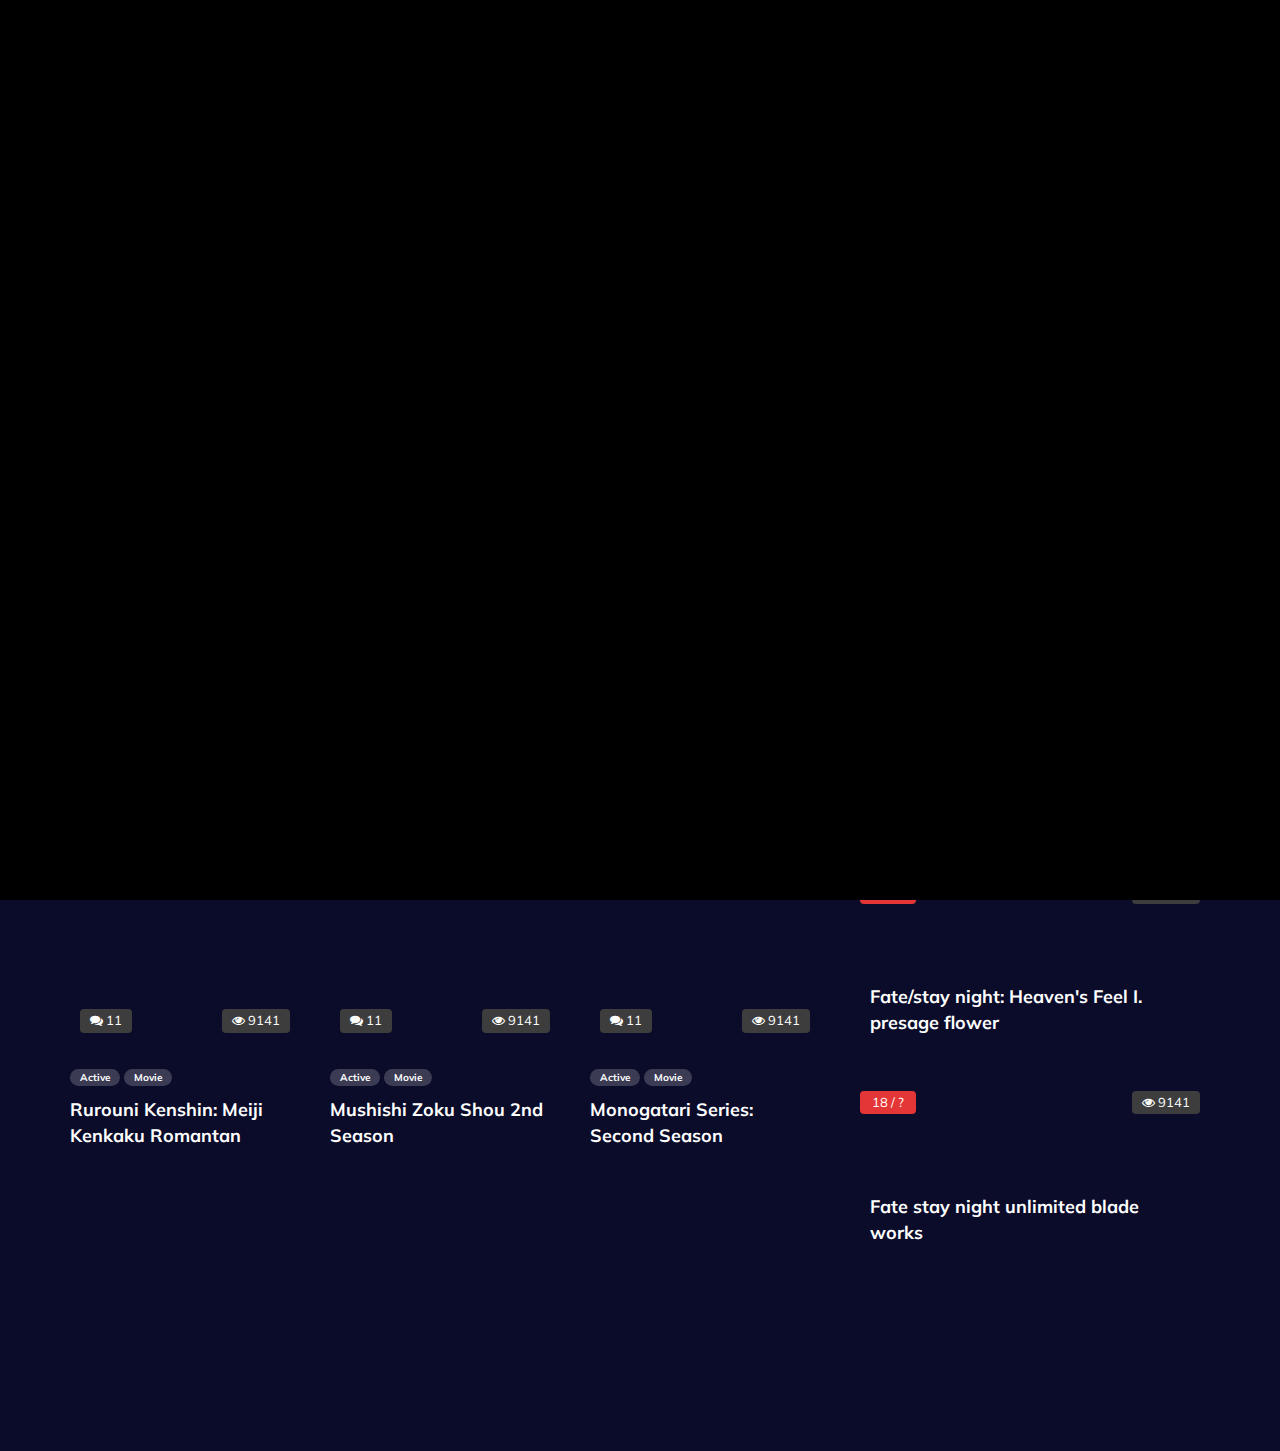
==== categories.html @ c28d8119 "add categories" ====
<!DOCTYPE html>
<html lang="zxx">

<head>
    <meta charset="UTF-8">
    <meta name="description" content="Anime Template">
    <meta name="keywords" content="Anime, unica, creative, html">
    <meta name="viewport" content="width=device-width, initial-scale=1.0">
    <meta http-equiv="X-UA-Compatible" content="ie=edge">
    <title>Anime4U</title>

    
    <link href="https://fonts.googleapis.com/css2?family=Oswald:wght@300;400;500;600;700&display=swap" rel="stylesheet">
    <link href="https://fonts.googleapis.com/css2?family=Mulish:wght@300;400;500;600;700;800;900&display=swap"
    rel="stylesheet">

   
    <link rel="stylesheet" href="css/bootstrap.min.css" type="text/css">
    <link rel="stylesheet" href="css/font-awesome.min.css" type="text/css">
    <link rel="stylesheet" href="css/elegant-icons.css" type="text/css">
    <link rel="stylesheet" href="css/plyr.css" type="text/css">
    <link rel="stylesheet" href="css/nice-select.css" type="text/css">
    <link rel="stylesheet" href="css/owl.carousel.min.css" type="text/css">
    <link rel="stylesheet" href="css/slicknav.min.css" type="text/css">
    <link rel="stylesheet" href="css/style.css" type="text/css">
</head>

<body>
    <div id="preloder">
        <div class="loader"></div>
    </div>
    <header class="header">
        <div class="container">
            <div class="row">
                <div class="col-lg-2">
                    <div class="header__logo">
                        <a href="./index.html">
                            <img src="img/4U (1).png" alt="">
                        </a>
                    </div>
                </div>
                <div class="col-lg-8">
                    <div class="header__nav">
                        <nav class="header__menu mobile-menu">
                            <ul>
                                <li class="active"><a href="./index.html">Homepage</a></li>
                                <li><a href="./categories.html">Categories <span class="arrow_carrot-down"></span></a>
                                    <ul class="dropdown">
                                        <li><a href="./categories.html">Categories</a></li>
                                        <li><a href="./anime-details.html">Anime Details</a></li>
                                        <li><a href="./anime-watching.html">Anime Watching</a></li>
                                    </ul>
                                </li>
                                <li><a href="./blog-details.html">Our Blog</a></li>
                                <li><a href="Contact.html">Contacts</a></li>
                            </ul>
                        </nav>
                    </div>
                </div>
                <div class="col-lg-2">
                    <div class="header__right">
                        <a href="#" class="search-switch"><span class="icon_search"></span></a>
                        <a href="./login.html"><span class="icon_profile"></span></a>
                    </div>
                </div>
            </div>
            <div id="mobile-menu-wrap"></div>
        </div>
    </header>

    <div class="breadcrumb-option">
        <div class="container">
            <div class="row">
                <div class="col-lg-12">
                    <div class="breadcrumb__links">
                        <a href="./index.html"><i class="fa fa-home"></i> Home</a>
                        <a href="./categories.html">Categories</a>
                    </div>
                </div>
            </div>
        </div>
    </div>
    <section class="product-page spad">
        <div class="container">
            <div class="row">
                <div class="col-lg-8">
                    <div class="product__page__content">
                        <div class="product__page__title">
                            <div class="row">
                                <div class="col-lg-8 col-md-8 col-sm-6">
                                    <div class="section-title">
                                     
                                    </div>
                                </div>
                                <div class="col-lg-4 col-md-4 col-sm-6">
                                    <div class="product__page__filter">
                                        <p>Order by:</p>
                                        <select>
                                            <option value="">A-Z</option>
                                            <option value="">1-10</option>
                                            
                                        </select>
                                    </div>
                                </div>
                            </div>
                        </div>
                        <div class="row">
                            <div class="col-lg-4 col-md-6 col-sm-6">
                                <div class="product__item">
                                    <div class="product__item__pic set-bg" data-setbg="img/popular/popular-1.jpg">
                                        <div class="ep">18 / 18</div>
                                        <div class="comment"><i class="fa fa-comments"></i> 11</div>
                                        <div class="view"><i class="fa fa-eye"></i> 9141</div>
                                    </div>
                                    <div class="product__item__text">
                                        <ul>
                                            <li>Active</li>
                                            <li>Movie</li>
                                        </ul>
                                        <h5><a href="#">Sen to Chihiro no Kamikakushi</a></h5>
                                    </div>
                                </div>
                            </div>
                            <div class="col-lg-4 col-md-6 col-sm-6">
                                <div class="product__item">
                                    <div class="product__item__pic set-bg" data-setbg="img/popular/popular-2.jpg">
                                        <div class="ep">18 / 18</div>
                                        <div class="comment"><i class="fa fa-comments"></i> 11</div>
                                        <div class="view"><i class="fa fa-eye"></i> 9141</div>
                                    </div>
                                    <div class="product__item__text">
                                        <ul>
                                            <li>Active</li>
                                            <li>Movie</li>
                                        </ul>
                                        <h5><a href="#">Kizumonogatari III: Reiket su-hen</a></h5>
                                    </div>
                                </div>
                            </div>
                            <div class="col-lg-4 col-md-6 col-sm-6">
                                <div class="product__item">
                                    <div class="product__item__pic set-bg" data-setbg="img/popular/popular-3.jpg">
                                        <div class="ep">18 / 18</div>
                                        <div class="comment"><i class="fa fa-comments"></i> 11</div>
                                        <div class="view"><i class="fa fa-eye"></i> 9141</div>
                                    </div>
                                    <div class="product__item__text">
                                        <ul>
                                            <li>Active</li>
                                            <li>Movie</li>
                                        </ul>
                                        <h5><a href="#">Shirogane Tamashii hen Kouhan sen</a></h5>
                                    </div>
                                </div>
                            </div>
                            <div class="col-lg-4 col-md-6 col-sm-6">
                                <div class="product__item">
                                    <div class="product__item__pic set-bg" data-setbg="img/popular/popular-4.jpg">
                                        <div class="ep">18 / 18</div>
                                        <div class="comment"><i class="fa fa-comments"></i> 11</div>
                                        <div class="view"><i class="fa fa-eye"></i> 9141</div>
                                    </div>
                                    <div class="product__item__text">
                                        <ul>
                                            <li>Active</li>
                                            <li>Movie</li>
                                        </ul>
                                        <h5><a href="#">Rurouni Kenshin: Meiji Kenkaku Romantan</a></h5>
                                    </div>
                                </div>
                            </div>
                            <div class="col-lg-4 col-md-6 col-sm-6">
                                <div class="product__item">
                                    <div class="product__item__pic set-bg" data-setbg="img/popular/popular-5.jpg">
                                        <div class="ep">18 / 18</div>
                                        <div class="comment"><i class="fa fa-comments"></i> 11</div>
                                        <div class="view"><i class="fa fa-eye"></i> 9141</div>
                                    </div>
                                    <div class="product__item__text">
                                        <ul>
                                            <li>Active</li>
                                            <li>Movie</li>
                                        </ul>
                                        <h5><a href="#">Mushishi Zoku Shou 2nd Season</a></h5>
                                    </div>
                                </div>
                            </div>
                            <div class="col-lg-4 col-md-6 col-sm-6">
                                <div class="product__item">
                                    <div class="product__item__pic set-bg" data-setbg="img/popular/popular-6.jpg">
                                        <div class="ep">18 / 18</div>
                                        <div class="comment"><i class="fa fa-comments"></i> 11</div>
                                        <div class="view"><i class="fa fa-eye"></i> 9141</div>
                                    </div>
                                    <div class="product__item__text">
                                        <ul>
                                            <li>Active</li>
                                            <li>Movie</li>
                                        </ul>
                                        <h5><a href="#">Monogatari Series: Second Season</a></h5>
                                    </div>
                                </div>
                            </div>
                        </div>
                    </div>

                </div>
                <div class="col-lg-4 col-md-6 col-sm-8">
                    <div class="product__sidebar">
                        <div class="product__sidebar__view">
                            <div class="section-title">
                                <h5>Top Views</h5>
                            </div>
                            <ul class="filter__controls">
                                <li class="active" data-filter="*">Day</li>
                                <li data-filter=".week">Week</li>
                                <li data-filter=".month">Month</li>
                                <li data-filter=".years">Years</li>
                            </ul>
                            <div class="filter__gallery">
                                <div class="product__sidebar__view__item set-bg mix day years"
                                data-setbg="img/sidebar/tv-1.jpg">
                                <div class="ep">18 / ?</div>
                                <div class="view"><i class="fa fa-eye"></i> 9141</div>
                                <h5><a href="#">Boruto: Naruto next generations</a></h5>
                            </div>
                            <div class="product__sidebar__view__item set-bg mix month week"
                            data-setbg="img/sidebar/tv-2.jpg">
                            <div class="ep">18 / ?</div>
                            <div class="view"><i class="fa fa-eye"></i> 9141</div>
                            <h5><a href="#">The Seven Deadly Sins: Wrath of the Gods</a></h5>
                        </div>
                        <div class="product__sidebar__view__item set-bg mix week years"
                        data-setbg="img/sidebar/tv-3.jpg">
                        <div class="ep">18 / ?</div>
                        <div class="view"><i class="fa fa-eye"></i> 9141</div>
                        <h5><a href="#">Sword art online alicization war of underworld</a></h5>
                    </div>
                    <div class="product__sidebar__view__item set-bg mix years month"
                    data-setbg="img/sidebar/tv-4.jpg">
                    <div class="ep">18 / ?</div>
                    <div class="view"><i class="fa fa-eye"></i> 9141</div>
                    <h5><a href="#">Fate/stay night: Heaven's Feel I. presage flower</a></h5>
                </div>
                <div class="product__sidebar__view__item set-bg mix day"
                data-setbg="img/sidebar/tv-5.jpg">
                <div class="ep">18 / ?</div>
                <div class="view"><i class="fa fa-eye"></i> 9141</div>
                <h5><a href="#">Fate stay night unlimited blade works</a></h5>
            </div>
        </div>
    </div>

</div>
</div>
</div>
</div>
</section>



  <div class="search-model">
    <div class="h-100 d-flex align-items-center justify-content-center">
        <div class="search-close-switch"><i class="icon_close"></i></div>
        <form class="search-model-form">
            <input type="text" id="search-input" placeholder="Search here.....">
        </form>
    </div>
</div>

<script src="js/jquery-3.3.1.min.js"></script>
<script src="js/bootstrap.min.js"></script>
<script src="js/player.js"></script>
<script src="js/jquery.nice-select.min.js"></script>
<script src="js/mixitup.min.js"></script>
<script src="js/jquery.slicknav.js"></script>
<script src="js/owl.carousel.min.js"></script>
<script src="js/main.js"></script>

</body>

</html>
---- css/elegant-icons.css ----
@font-face {
	font-family: 'ElegantIcons';
	src:url('../fonts/ElegantIcons.eot');
	src:url('../fonts/ElegantIcons.eot?#iefix') format('embedded-opentype'),
		url('../fonts/ElegantIcons.woff') format('woff'),
		url('../fonts/ElegantIcons.ttf') format('truetype'),
		url('../fonts/ElegantIcons.svg#ElegantIcons') format('svg');
	font-weight: normal;
	font-style: normal;
}

/* Use the following CSS code if you want to use data attributes for inserting your icons */
[data-icon]:before {
	font-family: 'ElegantIcons';
	content: attr(data-icon);
	speak: none;
	font-weight: normal;
	font-variant: normal;
	text-transform: none;
	line-height: 1;
	-webkit-font-smoothing: antialiased;
	-moz-osx-font-smoothing: grayscale;
}

/* Use the following CSS code if you want to have a class per icon */
/*
Instead of a list of all class selectors,
you can use the generic selector below, but it's slower:
[class*="your-class-prefix"] {
*/
.arrow_up, .arrow_down, .arrow_left, .arrow_right, .arrow_left-up, .arrow_right-up, .arrow_right-down, .arrow_left-down, .arrow-up-down, .arrow_up-down_alt, .arrow_left-right_alt, .arrow_left-right, .arrow_expand_alt2, .arrow_expand_alt, .arrow_condense, .arrow_expand, .arrow_move, .arrow_carrot-up, .arrow_carrot-down, .arrow_carrot-left, .arrow_carrot-right, .arrow_carrot-2up, .arrow_carrot-2down, .arrow_carrot-2left, .arrow_carrot-2right, .arrow_carrot-up_alt2, .arrow_carrot-down_alt2, .arrow_carrot-left_alt2, .arrow_carrot-right_alt2, .arrow_carrot-2up_alt2, .arrow_carrot-2down_alt2, .arrow_carrot-2left_alt2, .arrow_carrot-2right_alt2, .arrow_triangle-up, .arrow_triangle-down, .arrow_triangle-left, .arrow_triangle-right, .arrow_triangle-up_alt2, .arrow_triangle-down_alt2, .arrow_triangle-left_alt2, .arrow_triangle-right_alt2, .arrow_back, .icon_minus-06, .icon_plus, .icon_close, .icon_check, .icon_minus_alt2, .icon_plus_alt2, .icon_close_alt2, .icon_check_alt2, .icon_zoom-out_alt, .icon_zoom-in_alt, .icon_search, .icon_box-empty, .icon_box-selected, .icon_minus-box, .icon_plus-box, .icon_box-checked, .icon_circle-empty, .icon_circle-slelected, .icon_stop_alt2, .icon_stop, .icon_pause_alt2, .icon_pause, .icon_menu, .icon_menu-square_alt2, .icon_menu-circle_alt2, .icon_ul, .icon_ol, .icon_adjust-horiz, .icon_adjust-vert, .icon_document_alt, .icon_documents_alt, .icon_pencil, .icon_pencil-edit_alt, .icon_pencil-edit, .icon_folder-alt, .icon_folder-open_alt, .icon_folder-add_alt, .icon_info_alt, .icon_error-oct_alt, .icon_error-circle_alt, .icon_error-triangle_alt, .icon_question_alt2, .icon_question, .icon_comment_alt, .icon_chat_alt, .icon_vol-mute_alt, .icon_volume-low_alt, .icon_volume-high_alt, .icon_quotations, .icon_quotations_alt2, .icon_clock_alt, .icon_lock_alt, .icon_lock-open_alt, .icon_key_alt, .icon_cloud_alt, .icon_cloud-upload_alt, .icon_cloud-download_alt, .icon_image, .icon_images, .icon_lightbulb_alt, .icon_gift_alt, .icon_house_alt, .icon_genius, .icon_mobile, .icon_tablet, .icon_laptop, .icon_desktop, .icon_camera_alt, .icon_mail_alt, .icon_cone_alt, .icon_ribbon_alt, .icon_bag_alt, .icon_creditcard, .icon_cart_alt, .icon_paperclip, .icon_tag_alt, .icon_tags_alt, .icon_trash_alt, .icon_cursor_alt, .icon_mic_alt, .icon_compass_alt, .icon_pin_alt, .icon_pushpin_alt, .icon_map_alt, .icon_drawer_alt, .icon_toolbox_alt, .icon_book_alt, .icon_calendar, .icon_film, .icon_table, .icon_contacts_alt, .icon_headphones, .icon_lifesaver, .icon_piechart, .icon_refresh, .icon_link_alt, .icon_link, .icon_loading, .icon_blocked, .icon_archive_alt, .icon_heart_alt, .icon_star_alt, .icon_star-half_alt, .icon_star, .icon_star-half, .icon_tools, .icon_tool, .icon_cog, .icon_cogs, .arrow_up_alt, .arrow_down_alt, .arrow_left_alt, .arrow_right_alt, .arrow_left-up_alt, .arrow_right-up_alt, .arrow_right-down_alt, .arrow_left-down_alt, .arrow_condense_alt, .arrow_expand_alt3, .arrow_carrot_up_alt, .arrow_carrot-down_alt, .arrow_carrot-left_alt, .arrow_carrot-right_alt, .arrow_carrot-2up_alt, .arrow_carrot-2dwnn_alt, .arrow_carrot-2left_alt, .arrow_carrot-2right_alt, .arrow_triangle-up_alt, .arrow_triangle-down_alt, .arrow_triangle-left_alt, .arrow_triangle-right_alt, .icon_minus_alt, .icon_plus_alt, .icon_close_alt, .icon_check_alt, .icon_zoom-out, .icon_zoom-in, .icon_stop_alt, .icon_menu-square_alt, .icon_menu-circle_alt, .icon_document, .icon_documents, .icon_pencil_alt, .icon_folder, .icon_folder-open, .icon_folder-add, .icon_folder_upload, .icon_folder_download, .icon_info, .icon_error-circle, .icon_error-oct, .icon_error-triangle, .icon_question_alt, .icon_comment, .icon_chat, .icon_vol-mute, .icon_volume-low, .icon_volume-high, .icon_quotations_alt, .icon_clock, .icon_lock, .icon_lock-open, .icon_key, .icon_cloud, .icon_cloud-upload, .icon_cloud-download, .icon_lightbulb, .icon_gift, .icon_house, .icon_camera, .icon_mail, .icon_cone, .icon_ribbon, .icon_bag, .icon_cart, .icon_tag, .icon_tags, .icon_trash, .icon_cursor, .icon_mic, .icon_compass, .icon_pin, .icon_pushpin, .icon_map, .icon_drawer, .icon_toolbox, .icon_book, .icon_contacts, .icon_archive, .icon_heart, .icon_profile, .icon_group, .icon_grid-2x2, .icon_grid-3x3, .icon_music, .icon_pause_alt, .icon_phone, .icon_upload, .icon_download, .social_facebook, .social_twitter, .social_pinterest, .social_googleplus, .social_tumblr, .social_tumbleupon, .social_wordpress, .social_instagram, .social_dribbble, .social_vimeo, .social_linkedin, .social_rss, .social_deviantart, .social_share, .social_myspace, .social_skype, .social_youtube, .social_picassa, .social_googledrive, .social_flickr, .social_blogger, .social_spotify, .social_delicious, .social_facebook_circle, .social_twitter_circle, .social_pinterest_circle, .social_googleplus_circle, .social_tumblr_circle, .social_stumbleupon_circle, .social_wordpress_circle, .social_instagram_circle, .social_dribbble_circle, .social_vimeo_circle, .social_linkedin_circle, .social_rss_circle, .social_deviantart_circle, .social_share_circle, .social_myspace_circle, .social_skype_circle, .social_youtube_circle, .social_picassa_circle, .social_googledrive_alt2, .social_flickr_circle, .social_blogger_circle, .social_spotify_circle, .social_delicious_circle, .social_facebook_square, .social_twitter_square, .social_pinterest_square, .social_googleplus_square, .social_tumblr_square, .social_stumbleupon_square, .social_wordpress_square, .social_instagram_square, .social_dribbble_square, .social_vimeo_square, .social_linkedin_square, .social_rss_square, .social_deviantart_square, .social_share_square, .social_myspace_square, .social_skype_square, .social_youtube_square, .social_picassa_square, .social_googledrive_square, .social_flickr_square, .social_blogger_square, .social_spotify_square, .social_delicious_square, .icon_printer, .icon_calulator, .icon_building, .icon_floppy, .icon_drive, .icon_search-2, .icon_id, .icon_id-2, .icon_puzzle, .icon_like, .icon_dislike, .icon_mug, .icon_currency, .icon_wallet, .icon_pens, .icon_easel, .icon_flowchart, .icon_datareport, .icon_briefcase, .icon_shield, .icon_percent, .icon_globe, .icon_globe-2, .icon_target, .icon_hourglass, .icon_balance, .icon_rook, .icon_printer-alt, .icon_calculator_alt, .icon_building_alt, .icon_floppy_alt, .icon_drive_alt, .icon_search_alt, .icon_id_alt, .icon_id-2_alt, .icon_puzzle_alt, .icon_like_alt, .icon_dislike_alt, .icon_mug_alt, .icon_currency_alt, .icon_wallet_alt, .icon_pens_alt, .icon_easel_alt, .icon_flowchart_alt, .icon_datareport_alt, .icon_briefcase_alt, .icon_shield_alt, .icon_percent_alt, .icon_globe_alt, .icon_clipboard {
	font-family: 'ElegantIcons';
	speak: none;
	font-style: normal;
	font-weight: normal;
	font-variant: normal;
	text-transform: none;
	line-height: 1;
	-webkit-font-smoothing: antialiased;
}
.arrow_up:before {
	content: "\21";
}
.arrow_down:before {
	content: "\22";
}
.arrow_left:before {
	content: "\23";
}
.arrow_right:before {
	content: "\24";
}
.arrow_left-up:before {
	content: "\25";
}
.arrow_right-up:before {
	content: "\26";
}
.arrow_right-down:before {
	content: "\27";
}
.arrow_left-down:before {
	content: "\28";
}
.arrow-up-down:before {
	content: "\29";
}
.arrow_up-down_alt:before {
	content: "\2a";
}
.arrow_left-right_alt:before {
	content: "\2b";
}
.arrow_left-right:before {
	content: "\2c";
}
.arrow_expand_alt2:before {
	content: "\2d";
}
.arrow_expand_alt:before {
	content: "\2e";
}
.arrow_condense:before {
	content: "\2f";
}
.arrow_expand:before {
	content: "\30";
}
.arrow_move:before {
	content: "\31";
}
.arrow_carrot-up:before {
	content: "\32";
}
.arrow_carrot-down:before {
	content: "\33";
}
.arrow_carrot-left:before {
	content: "\34";
}
.arrow_carrot-right:before {
	content: "\35";
}
.arrow_carrot-2up:before {
	content: "\36";
}
.arrow_carrot-2down:before {
	content: "\37";
}
.arrow_carrot-2left:before {
	content: "\38";
}
.arrow_carrot-2right:before {
	content: "\39";
}
.arrow_carrot-up_alt2:before {
	content: "\3a";
}
.arrow_carrot-down_alt2:before {
	content: "\3b";
}
.arrow_carrot-left_alt2:before {
	content: "\3c";
}
.arrow_carrot-right_alt2:before {
	content: "\3d";
}
.arrow_carrot-2up_alt2:before {
	content: "\3e";
}
.arrow_carrot-2down_alt2:before {
	content: "\3f";
}
.arrow_carrot-2left_alt2:before {
	content: "\40";
}
.arrow_carrot-2right_alt2:before {
	content: "\41";
}
.arrow_triangle-up:before {
	content: "\42";
}
.arrow_triangle-down:before {
	content: "\43";
}
.arrow_triangle-left:before {
	content: "\44";
}
.arrow_triangle-right:before {
	content: "\45";
}
.arrow_triangle-up_alt2:before {
	content: "\46";
}
.arrow_triangle-down_alt2:before {
	content: "\47";
}
.arrow_triangle-left_alt2:before {
	content: "\48";
}
.arrow_triangle-right_alt2:before {
	content: "\49";
}
.arrow_back:before {
	content: "\4a";
}
.icon_minus-06:before {
	content: "\4b";
}
.icon_plus:before {
	content: "\4c";
}
.icon_close:before {
	content: "\4d";
}
.icon_check:before {
	content: "\4e";
}
.icon_minus_alt2:before {
	content: "\4f";
}
.icon_plus_alt2:before {
	content: "\50";
}
.icon_close_alt2:before {
	content: "\51";
}
.icon_check_alt2:before {
	content: "\52";
}
.icon_zoom-out_alt:before {
	content: "\53";
}
.icon_zoom-in_alt:before {
	content: "\54";
}
.icon_search:before {
	content: "\55";
}
.icon_box-empty:before {
	content: "\56";
}
.icon_box-selected:before {
	content: "\57";
}
.icon_minus-box:before {
	content: "\58";
}
.icon_plus-box:before {
	content: "\59";
}
.icon_box-checked:before {
	content: "\5a";
}
.icon_circle-empty:before {
	content: "\5b";
}
.icon_circle-slelected:before {
	content: "\5c";
}
.icon_stop_alt2:before {
	content: "\5d";
}
.icon_stop:before {
	content: "\5e";
}
.icon_pause_alt2:before {
	content: "\5f";
}
.icon_pause:before {
	content: "\60";
}
.icon_menu:before {
	content: "\61";
}
.icon_menu-square_alt2:before {
	content: "\62";
}
.icon_menu-circle_alt2:before {
	content: "\63";
}
.icon_ul:before {
	content: "\64";
}
.icon_ol:before {
	content: "\65";
}
.icon_adjust-horiz:before {
	content: "\66";
}
.icon_adjust-vert:before {
	content: "\67";
}
.icon_document_alt:before {
	content: "\68";
}
.icon_documents_alt:before {
	content: "\69";
}
.icon_pencil:before {
	content: "\6a";
}
.icon_pencil-edit_alt:before {
	content: "\6b";
}
.icon_pencil-edit:before {
	content: "\6c";
}
.icon_folder-alt:before {
	content: "\6d";
}
.icon_folder-open_alt:before {
	content: "\6e";
}
.icon_folder-add_alt:before {
	content: "\6f";
}
.icon_info_alt:before {
	content: "\70";
}
.icon_error-oct_alt:before {
	content: "\71";
}
.icon_error-circle_alt:before {
	content: "\72";
}
.icon_error-triangle_alt:before {
	content: "\73";
}
.icon_question_alt2:before {
	content: "\74";
}
.icon_question:before {
	content: "\75";
}
.icon_comment_alt:before {
	content: "\76";
}
.icon_chat_alt:before {
	content: "\77";
}
.icon_vol-mute_alt:before {
	content: "\78";
}
.icon_volume-low_alt:before {
	content: "\79";
}
.icon_volume-high_alt:before {
	content: "\7a";
}
.icon_quotations:before {
	content: "\7b";
}
.icon_quotations_alt2:before {
	content: "\7c";
}
.icon_clock_alt:before {
	content: "\7d";
}
.icon_lock_alt:before {
	content: "\7e";
}
.icon_lock-open_alt:before {
	content: "\e000";
}
.icon_key_alt:before {
	content: "\e001";
}
.icon_cloud_alt:before {
	content: "\e002";
}
.icon_cloud-upload_alt:before {
	content: "\e003";
}
.icon_cloud-download_alt:before {
	content: "\e004";
}
.icon_image:before {
	content: "\e005";
}
.icon_images:before {
	content: "\e006";
}
.icon_lightbulb_alt:before {
	content: "\e007";
}
.icon_gift_alt:before {
	content: "\e008";
}
.icon_house_alt:before {
	content: "\e009";
}
.icon_genius:before {
	content: "\e00a";
}
.icon_mobile:before {
	content: "\e00b";
}
.icon_tablet:before {
	content: "\e00c";
}
.icon_laptop:before {
	content: "\e00d";
}
.icon_desktop:before {
	content: "\e00e";
}
.icon_camera_alt:before {
	content: "\e00f";
}
.icon_mail_alt:before {
	content: "\e010";
}
.icon_cone_alt:before {
	content: "\e011";
}
.icon_ribbon_alt:before {
	content: "\e012";
}
.icon_bag_alt:before {
	content: "\e013";
}
.icon_creditcard:before {
	content: "\e014";
}
.icon_cart_alt:before {
	content: "\e015";
}
.icon_paperclip:before {
	content: "\e016";
}
.icon_tag_alt:before {
	content: "\e017";
}
.icon_tags_alt:before {
	content: "\e018";
}
.icon_trash_alt:before {
	content: "\e019";
}
.icon_cursor_alt:before {
	content: "\e01a";
}
.icon_mic_alt:before {
	content: "\e01b";
}
.icon_compass_alt:before {
	content: "\e01c";
}
.icon_pin_alt:before {
	content: "\e01d";
}
.icon_pushpin_alt:before {
	content: "\e01e";
}
.icon_map_alt:before {
	content: "\e01f";
}
.icon_drawer_alt:before {
	content: "\e020";
}
.icon_toolbox_alt:before {
	content: "\e021";
}
.icon_book_alt:before {
	content: "\e022";
}
.icon_calendar:before {
	content: "\e023";
}
.icon_film:before {
	content: "\e024";
}
.icon_table:before {
	content: "\e025";
}
.icon_contacts_alt:before {
	content: "\e026";
}
.icon_headphones:before {
	content: "\e027";
}
.icon_lifesaver:before {
	content: "\e028";
}
.icon_piechart:before {
	content: "\e029";
}
.icon_refresh:before {
	content: "\e02a";
}
.icon_link_alt:before {
	content: "\e02b";
}
.icon_link:before {
	content: "\e02c";
}
.icon_loading:before {
	content: "\e02d";
}
.icon_blocked:before {
	content: "\e02e";
}
.icon_archive_alt:before {
	content: "\e02f";
}
.icon_heart_alt:before {
	content: "\e030";
}
.icon_star_alt:before {
	content: "\e031";
}
.icon_star-half_alt:before {
	content: "\e032";
}
.icon_star:before {
	content: "\e033";
}
.icon_star-half:before {
	content: "\e034";
}
.icon_tools:before {
	content: "\e035";
}
.icon_tool:before {
	content: "\e036";
}
.icon_cog:before {
	content: "\e037";
}
.icon_cogs:before {
	content: "\e038";
}
.arrow_up_alt:before {
	content: "\e039";
}
.arrow_down_alt:before {
	content: "\e03a";
}
.arrow_left_alt:before {
	content: "\e03b";
}
.arrow_right_alt:before {
	content: "\e03c";
}
.arrow_left-up_alt:before {
	content: "\e03d";
}
.arrow_right-up_alt:before {
	content: "\e03e";
}
.arrow_right-down_alt:before {
	content: "\e03f";
}
.arrow_left-down_alt:before {
	content: "\e040";
}
.arrow_condense_alt:before {
	content: "\e041";
}
.arrow_expand_alt3:before {
	content: "\e042";
}
.arrow_carrot_up_alt:before {
	content: "\e043";
}
.arrow_carrot-down_alt:before {
	content: "\e044";
}
.arrow_carrot-left_alt:before {
	content: "\e045";
}
.arrow_carrot-right_alt:before {
	content: "\e046";
}
.arrow_carrot-2up_alt:before {
	content: "\e047";
}
.arrow_carrot-2dwnn_alt:before {
	content: "\e048";
}
.arrow_carrot-2left_alt:before {
	content: "\e049";
}
.arrow_carrot-2right_alt:before {
	content: "\e04a";
}
.arrow_triangle-up_alt:before {
	content: "\e04b";
}
.arrow_triangle-down_alt:before {
	content: "\e04c";
}
.arrow_triangle-left_alt:before {
	content: "\e04d";
}
.arrow_triangle-right_alt:before {
	content: "\e04e";
}
.icon_minus_alt:before {
	content: "\e04f";
}
.icon_plus_alt:before {
	content: "\e050";
}
.icon_close_alt:before {
	content: "\e051";
}
.icon_check_alt:before {
	content: "\e052";
}
.icon_zoom-out:before {
	content: "\e053";
}
.icon_zoom-in:before {
	content: "\e054";
}
.icon_stop_alt:before {
	content: "\e055";
}
.icon_menu-square_alt:before {
	content: "\e056";
}
.icon_menu-circle_alt:before {
	content: "\e057";
}
.icon_document:before {
	content: "\e058";
}
.icon_documents:before {
	content: "\e059";
}
.icon_pencil_alt:before {
	content: "\e05a";
}
.icon_folder:before {
	content: "\e05b";
}
.icon_folder-open:before {
	content: "\e05c";
}
.icon_folder-add:before {
	content: "\e05d";
}
.icon_folder_upload:before {
	content: "\e05e";
}
.icon_folder_download:before {
	content: "\e05f";
}
.icon_info:before {
	content: "\e060";
}
.icon_error-circle:before {
	content: "\e061";
}
.icon_error-oct:before {
	content: "\e062";
}
.icon_error-triangle:before {
	content: "\e063";
}
.icon_question_alt:before {
	content: "\e064";
}
.icon_comment:before {
	content: "\e065";
}
.icon_chat:before {
	content: "\e066";
}
.icon_vol-mute:before {
	content: "\e067";
}
.icon_volume-low:before {
	content: "\e068";
}
.icon_volume-high:before {
	content: "\e069";
}
.icon_quotations_alt:before {
	content: "\e06a";
}
.icon_clock:before {
	content: "\e06b";
}
.icon_lock:before {
	content: "\e06c";
}
.icon_lock-open:before {
	content: "\e06d";
}
.icon_key:before {
	content: "\e06e";
}
.icon_cloud:before {
	content: "\e06f";
}
.icon_cloud-upload:before {
	content: "\e070";
}
.icon_cloud-download:before {
	content: "\e071";
}
.icon_lightbulb:before {
	content: "\e072";
}
.icon_gift:before {
	content: "\e073";
}
.icon_house:before {
	content: "\e074";
}
.icon_camera:before {
	content: "\e075";
}
.icon_mail:before {
	content: "\e076";
}
.icon_cone:before {
	content: "\e077";
}
.icon_ribbon:before {
	content: "\e078";
}
.icon_bag:before {
	content: "\e079";
}
.icon_cart:before {
	content: "\e07a";
}
.icon_tag:before {
	content: "\e07b";
}
.icon_tags:before {
	content: "\e07c";
}
.icon_trash:before {
	content: "\e07d";
}
.icon_cursor:before {
	content: "\e07e";
}
.icon_mic:before {
	content: "\e07f";
}
.icon_compass:before {
	content: "\e080";
}
.icon_pin:before {
	content: "\e081";
}
.icon_pushpin:before {
	content: "\e082";
}
.icon_map:before {
	content: "\e083";
}
.icon_drawer:before {
	content: "\e084";
}
.icon_toolbox:before {
	content: "\e085";
}
.icon_book:before {
	content: "\e086";
}
.icon_contacts:before {
	content: "\e087";
}
.icon_archive:before {
	content: "\e088";
}
.icon_heart:before {
	content: "\e089";
}
.icon_profile:before {
	content: "\e08a";
}
.icon_group:before {
	content: "\e08b";
}
.icon_grid-2x2:before {
	content: "\e08c";
}
.icon_grid-3x3:before {
	content: "\e08d";
}
.icon_music:before {
	content: "\e08e";
}
.icon_pause_alt:before {
	content: "\e08f";
}
.icon_phone:before {
	content: "\e090";
}
.icon_upload:before {
	content: "\e091";
}
.icon_download:before {
	content: "\e092";
}
.social_facebook:before {
	content: "\e093";
}
.social_twitter:before {
	content: "\e094";
}
.social_pinterest:before {
	content: "\e095";
}
.social_googleplus:before {
	content: "\e096";
}
.social_tumblr:before {
	content: "\e097";
}
.social_tumbleupon:before {
	content: "\e098";
}
.social_wordpress:before {
	content: "\e099";
}
.social_instagram:before {
	content: "\e09a";
}
.social_dribbble:before {
	content: "\e09b";
}
.social_vimeo:before {
	content: "\e09c";
}
.social_linkedin:before {
	content: "\e09d";
}
.social_rss:before {
	content: "\e09e";
}
.social_deviantart:before {
	content: "\e09f";
}
.social_share:before {
	content: "\e0a0";
}
.social_myspace:before {
	content: "\e0a1";
}
.social_skype:before {
	content: "\e0a2";
}
.social_youtube:before {
	content: "\e0a3";
}
.social_picassa:before {
	content: "\e0a4";
}
.social_googledrive:before {
	content: "\e0a5";
}
.social_flickr:before {
	content: "\e0a6";
}
.social_blogger:before {
	content: "\e0a7";
}
.social_spotify:before {
	content: "\e0a8";
}
.social_delicious:before {
	content: "\e0a9";
}
.social_facebook_circle:before {
	content: "\e0aa";
}
.social_twitter_circle:before {
	content: "\e0ab";
}
.social_pinterest_circle:before {
	content: "\e0ac";
}
.social_googleplus_circle:before {
	content: "\e0ad";
}
.social_tumblr_circle:before {
	content: "\e0ae";
}
.social_stumbleupon_circle:before {
	content: "\e0af";
}
.social_wordpress_circle:before {
	content: "\e0b0";
}
.social_instagram_circle:before {
	content: "\e0b1";
}
.social_dribbble_circle:before {
	content: "\e0b2";
}
.social_vimeo_circle:before {
	content: "\e0b3";
}
.social_linkedin_circle:before {
	content: "\e0b4";
}
.social_rss_circle:before {
	content: "\e0b5";
}
.social_deviantart_circle:before {
	content: "\e0b6";
}
.social_share_circle:before {
	content: "\e0b7";
}
.social_myspace_circle:before {
	content: "\e0b8";
}
.social_skype_circle:before {
	content: "\e0b9";
}
.social_youtube_circle:before {
	content: "\e0ba";
}
.social_picassa_circle:before {
	content: "\e0bb";
}
.social_googledrive_alt2:before {
	content: "\e0bc";
}
.social_flickr_circle:before {
	content: "\e0bd";
}
.social_blogger_circle:before {
	content: "\e0be";
}
.social_spotify_circle:before {
	content: "\e0bf";
}
.social_delicious_circle:before {
	content: "\e0c0";
}
.social_facebook_square:before {
	content: "\e0c1";
}
.social_twitter_square:before {
	content: "\e0c2";
}
.social_pinterest_square:before {
	content: "\e0c3";
}
.social_googleplus_square:before {
	content: "\e0c4";
}
.social_tumblr_square:before {
	content: "\e0c5";
}
.social_stumbleupon_square:before {
	content: "\e0c6";
}
.social_wordpress_square:before {
	content: "\e0c7";
}
.social_instagram_square:before {
	content: "\e0c8";
}
.social_dribbble_square:before {
	content: "\e0c9";
}
.social_vimeo_square:before {
	content: "\e0ca";
}
.social_linkedin_square:before {
	content: "\e0cb";
}
.social_rss_square:before {
	content: "\e0cc";
}
.social_deviantart_square:before {
	content: "\e0cd";
}
.social_share_square:before {
	content: "\e0ce";
}
.social_myspace_square:before {
	content: "\e0cf";
}
.social_skype_square:before {
	content: "\e0d0";
}
.social_youtube_square:before {
	content: "\e0d1";
}
.social_picassa_square:before {
	content: "\e0d2";
}
.social_googledrive_square:before {
	content: "\e0d3";
}
.social_flickr_square:before {
	content: "\e0d4";
}
.social_blogger_square:before {
	content: "\e0d5";
}
.social_spotify_square:before {
	content: "\e0d6";
}
.social_delicious_square:before {
	content: "\e0d7";
}
.icon_printer:before {
	content: "\e103";
}
.icon_calulator:before {
	content: "\e0ee";
}
.icon_building:before {
	content: "\e0ef";
}
.icon_floppy:before {
	content: "\e0e8";
}
.icon_drive:before {
	content: "\e0ea";
}
.icon_search-2:before {
	content: "\e101";
}
.icon_id:before {
	content: "\e107";
}
.icon_id-2:before {
	content: "\e108";
}
.icon_puzzle:before {
	content: "\e102";
}
.icon_like:before {
	content: "\e106";
}
.icon_dislike:before {
	content: "\e0eb";
}
.icon_mug:before {
	content: "\e105";
}
.icon_currency:before {
	content: "\e0ed";
}
.icon_wallet:before {
	content: "\e100";
}
.icon_pens:before {
	content: "\e104";
}
.icon_easel:before {
	content: "\e0e9";
}
.icon_flowchart:before {
	content: "\e109";
}
.icon_datareport:before {
	content: "\e0ec";
}
.icon_briefcase:before {
	content: "\e0fe";
}
.icon_shield:before {
	content: "\e0f6";
}
.icon_percent:before {
	content: "\e0fb";
}
.icon_globe:before {
	content: "\e0e2";
}
.icon_globe-2:before {
	content: "\e0e3";
}
.icon_target:before {
	content: "\e0f5";
}
.icon_hourglass:before {
	content: "\e0e1";
}
.icon_balance:before {
	content: "\e0ff";
}
.icon_rook:before {
	content: "\e0f8";
}
.icon_printer-alt:before {
	content: "\e0fa";
}
.icon_calculator_alt:before {
	content: "\e0e7";
}
.icon_building_alt:before {
	content: "\e0fd";
}
.icon_floppy_alt:before {
	content: "\e0e4";
}
.icon_drive_alt:before {
	content: "\e0e5";
}
.icon_search_alt:before {
	content: "\e0f7";
}
.icon_id_alt:before {
	content: "\e0e0";
}
.icon_id-2_alt:before {
	content: "\e0fc";
}
.icon_puzzle_alt:before {
	content: "\e0f9";
}
.icon_like_alt:before {
	content: "\e0dd";
}
.icon_dislike_alt:before {
	content: "\e0f1";
}
.icon_mug_alt:before {
	content: "\e0dc";
}
.icon_currency_alt:before {
	content: "\e0f3";
}
.icon_wallet_alt:before {
	content: "\e0d8";
}
.icon_pens_alt:before {
	content: "\e0db";
}
.icon_easel_alt:before {
	content: "\e0f0";
}
.icon_flowchart_alt:before {
	content: "\e0df";
}
.icon_datareport_alt:before {
	content: "\e0f2";
}
.icon_briefcase_alt:before {
	content: "\e0f4";
}
.icon_shield_alt:before {
	content: "\e0d9";
}
.icon_percent_alt:before {
	content: "\e0da";
}
.icon_globe_alt:before {
	content: "\e0de";
}
.icon_clipboard:before {
	content: "\e0e6";
}


	.glyph {
		float: left;
		text-align: center;
		padding: .75em;
		margin: .4em 1.5em .75em 0;
		width: 6em;
text-shadow: none;
	}
        .glyph_big {
        font-size: 128px;
        color: #59c5dc;
        float: left;
        margin-right: 20px;
        }

        .glyph div { padding-bottom: 10px;}

	.glyph input {
		font-family: consolas, monospace;
		font-size: 12px;
		width: 100%;
		text-align: center;
		border: 0;
		box-shadow: 0 0 0 1px #ccc;
		padding: .2em;
                -moz-border-radius: 5px;
                -webkit-border-radius: 5px;
	}
	.centered {
		margin-left: auto;
		margin-right: auto;
	}
	.glyph .fs1 {
		font-size: 2em;
	}
---- css/plyr.css ----
@keyframes plyr-progress{to{background-position:25px 0;background-position:var(--plyr-progress-loading-size,25px) 0}}@keyframes plyr-popup{0%{opacity:.5;transform:translateY(10px)}to{opacity:1;transform:translateY(0)}}@keyframes plyr-fade-in{from{opacity:0}to{opacity:1}}.plyr{-moz-osx-font-smoothing:grayscale;-webkit-font-smoothing:antialiased;align-items:center;direction:ltr;display:flex;flex-direction:column;font-family:inherit;font-family:var(--plyr-font-family,inherit);font-variant-numeric:tabular-nums;font-weight:400;font-weight:var(--plyr-font-weight-regular,400);height:100%;line-height:1.7;line-height:var(--plyr-line-height,1.7);max-width:100%;min-width:200px;position:relative;text-shadow:none;transition:box-shadow .3s ease;z-index:0}.plyr audio,.plyr iframe,.plyr video{display:block;height:100%;width:100%}.plyr button{font:inherit;line-height:inherit;width:auto}.plyr:focus{outline:0}.plyr--full-ui{box-sizing:border-box}.plyr--full-ui *,.plyr--full-ui ::after,.plyr--full-ui ::before{box-sizing:inherit}.plyr--full-ui a,.plyr--full-ui button,.plyr--full-ui input,.plyr--full-ui label{touch-action:manipulation}.plyr__badge{background:#4a5464;background:var(--plyr-badge-background,#4a5464);border-radius:2px;border-radius:var(--plyr-badge-border-radius,2px);color:#fff;color:var(--plyr-badge-text-color,#fff);font-size:9px;font-size:var(--plyr-font-size-badge,9px);line-height:1;padding:3px 4px}.plyr--full-ui ::-webkit-media-text-track-container{display:none}.plyr__captions{animation:plyr-fade-in .3s ease;bottom:0;display:none;font-size:13px;font-size:var(--plyr-font-size-small,13px);left:0;padding:10px;padding:var(--plyr-control-spacing,10px);position:absolute;text-align:center;transition:transform .4s ease-in-out;width:100%}.plyr__captions span:empty{display:none}@media (min-width:480px){.plyr__captions{font-size:15px;font-size:var(--plyr-font-size-base,15px);padding:calc(10px * 2);padding:calc(var(--plyr-control-spacing,10px) * 2)}}@media (min-width:768px){.plyr__captions{font-size:18px;font-size:var(--plyr-font-size-large,18px)}}.plyr--captions-active .plyr__captions{display:block}.plyr:not(.plyr--hide-controls) .plyr__controls:not(:empty)~.plyr__captions{transform:translateY(calc(10px * -4));transform:translateY(calc(var(--plyr-control-spacing,10px) * -4))}.plyr__caption{background:rgba(0,0,0,.8);background:var(--plyr-captions-background,rgba(0,0,0,.8));border-radius:2px;-webkit-box-decoration-break:clone;box-decoration-break:clone;color:#fff;color:var(--plyr-captions-text-color,#fff);line-height:185%;padding:.2em .5em;white-space:pre-wrap}.plyr__caption div{display:inline}.plyr__control{background:0 0;border:0;border-radius:3px;border-radius:var(--plyr-control-radius,3px);color:inherit;cursor:pointer;flex-shrink:0;overflow:visible;padding:calc(10px * .7);padding:calc(var(--plyr-control-spacing,10px) * .7);position:relative;transition:all .3s ease}.plyr__control svg{display:block;fill:currentColor;height:18px;height:var(--plyr-control-icon-size,18px);pointer-events:none;width:18px;width:var(--plyr-control-icon-size,18px)}.plyr__control:focus{outline:0}.plyr__control.plyr__tab-focus{outline-color:#00b3ff;outline-color:var(--plyr-tab-focus-color,var(--plyr-color-main,var(--plyr-color-main,#00b3ff)));outline-offset:2px;outline-style:dotted;outline-width:3px}a.plyr__control{text-decoration:none}a.plyr__control::after,a.plyr__control::before{display:none}.plyr__control.plyr__control--pressed .icon--not-pressed,.plyr__control.plyr__control--pressed .label--not-pressed,.plyr__control:not(.plyr__control--pressed) .icon--pressed,.plyr__control:not(.plyr__control--pressed) .label--pressed{display:none}.plyr--full-ui ::-webkit-media-controls{display:none}.plyr__controls{align-items:center;display:flex;justify-content:flex-end;text-align:center}.plyr__controls .plyr__progress__container{flex:1;min-width:0}.plyr__controls .plyr__controls__item{margin-left:calc(10px / 4);margin-left:calc(var(--plyr-control-spacing,10px)/ 4)}.plyr__controls .plyr__controls__item:first-child{margin-left:0;margin-right:auto}.plyr__controls .plyr__controls__item.plyr__progress__container{padding-left:calc(10px / 4);padding-left:calc(var(--plyr-control-spacing,10px)/ 4)}.plyr__controls .plyr__controls__item.plyr__time{padding:0 calc(10px / 2);padding:0 calc(var(--plyr-control-spacing,10px)/ 2)}.plyr__controls .plyr__controls__item.plyr__progress__container:first-child,.plyr__controls .plyr__controls__item.plyr__time+.plyr__time,.plyr__controls .plyr__controls__item.plyr__time:first-child{padding-left:0}.plyr__controls:empty{display:none}.plyr [data-plyr=airplay],.plyr [data-plyr=captions],.plyr [data-plyr=fullscreen],.plyr [data-plyr=pip]{display:none}.plyr--airplay-supported [data-plyr=airplay],.plyr--captions-enabled [data-plyr=captions],.plyr--fullscreen-enabled [data-plyr=fullscreen],.plyr--pip-supported [data-plyr=pip]{display:inline-block}.plyr__menu{display:flex;position:relative}.plyr__menu .plyr__control svg{transition:transform .3s ease}.plyr__menu .plyr__control[aria-expanded=true] svg{transform:rotate(90deg)}.plyr__menu .plyr__control[aria-expanded=true] .plyr__tooltip{display:none}.plyr__menu__container{animation:plyr-popup .2s ease;background:rgba(255,255,255,.9);background:var(--plyr-menu-background,rgba(255,255,255,.9));border-radius:4px;bottom:100%;box-shadow:0 1px 2px rgba(0,0,0,.15);box-shadow:var(--plyr-menu-shadow,0 1px 2px rgba(0,0,0,.15));color:#4a5464;color:var(--plyr-menu-color,#4a5464);font-size:15px;font-size:var(--plyr-font-size-base,15px);margin-bottom:10px;position:absolute;right:-3px;text-align:left;white-space:nowrap;z-index:3}.plyr__menu__container>div{overflow:hidden;transition:height .35s cubic-bezier(.4,0,.2,1),width .35s cubic-bezier(.4,0,.2,1)}.plyr__menu__container::after{border:4px solid transparent;border:var(--plyr-menu-arrow-size,4px) solid transparent;border-top-color:rgba(255,255,255,.9);border-top-color:var(--plyr-menu-background,rgba(255,255,255,.9));content:'';height:0;position:absolute;right:calc(((18px / 2) + calc(10px * .7)) - (4px / 2));right:calc(((var(--plyr-control-icon-size,18px)/ 2) + calc(var(--plyr-control-spacing,10px) * .7)) - (var(--plyr-menu-arrow-size,4px)/ 2));top:100%;width:0}.plyr__menu__container [role=menu]{padding:calc(10px * .7);padding:calc(var(--plyr-control-spacing,10px) * .7)}.plyr__menu__container [role=menuitem],.plyr__menu__container [role=menuitemradio]{margin-top:2px}.plyr__menu__container [role=menuitem]:first-child,.plyr__menu__container [role=menuitemradio]:first-child{margin-top:0}.plyr__menu__container .plyr__control{align-items:center;color:#4a5464;color:var(--plyr-menu-color,#4a5464);display:flex;font-size:13px;font-size:var(--plyr-font-size-menu,var(--plyr-font-size-small,13px));padding-bottom:calc(calc(10px * .7)/ 1.5);padding-bottom:calc(calc(var(--plyr-control-spacing,10px) * .7)/ 1.5);padding-left:calc(calc(10px * .7) * 1.5);padding-left:calc(calc(var(--plyr-control-spacing,10px) * .7) * 1.5);padding-right:calc(calc(10px * .7) * 1.5);padding-right:calc(calc(var(--plyr-control-spacing,10px) * .7) * 1.5);padding-top:calc(calc(10px * .7)/ 1.5);padding-top:calc(calc(var(--plyr-control-spacing,10px) * .7)/ 1.5);-webkit-user-select:none;-ms-user-select:none;user-select:none;width:100%}.plyr__menu__container .plyr__control>span{align-items:inherit;display:flex;width:100%}.plyr__menu__container .plyr__control::after{border:4px solid transparent;border:var(--plyr-menu-item-arrow-size,4px) solid transparent;content:'';position:absolute;top:50%;transform:translateY(-50%)}.plyr__menu__container .plyr__control--forward{padding-right:calc(calc(10px * .7) * 4);padding-right:calc(calc(var(--plyr-control-spacing,10px) * .7) * 4)}.plyr__menu__container .plyr__control--forward::after{border-left-color:#728197;border-left-color:var(--plyr-menu-arrow-color,#728197);right:calc((calc(10px * .7) * 1.5) - 4px);right:calc((calc(var(--plyr-control-spacing,10px) * .7) * 1.5) - var(--plyr-menu-item-arrow-size,4px))}.plyr__menu__container .plyr__control--forward.plyr__tab-focus::after,.plyr__menu__container .plyr__control--forward:hover::after{border-left-color:currentColor}.plyr__menu__container .plyr__control--back{font-weight:400;font-weight:var(--plyr-font-weight-regular,400);margin:calc(10px * .7);margin:calc(var(--plyr-control-spacing,10px) * .7);margin-bottom:calc(calc(10px * .7)/ 2);margin-bottom:calc(calc(var(--plyr-control-spacing,10px) * .7)/ 2);padding-left:calc(calc(10px * .7) * 4);padding-left:calc(calc(var(--plyr-control-spacing,10px) * .7) * 4);position:relative;width:calc(100% - (calc(10px * .7) * 2));width:calc(100% - (calc(var(--plyr-control-spacing,10px) * .7) * 2))}.plyr__menu__container .plyr__control--back::after{border-right-color:#728197;border-right-color:var(--plyr-menu-arrow-color,#728197);left:calc((calc(10px * .7) * 1.5) - 4px);left:calc((calc(var(--plyr-control-spacing,10px) * .7) * 1.5) - var(--plyr-menu-item-arrow-size,4px))}.plyr__menu__container .plyr__control--back::before{background:#dcdfe5;background:var(--plyr-menu-back-border-color,#dcdfe5);box-shadow:0 1px 0 #fff;box-shadow:0 1px 0 var(--plyr-menu-back-border-shadow-color,#fff);content:'';height:1px;left:0;margin-top:calc(calc(10px * .7)/ 2);margin-top:calc(calc(var(--plyr-control-spacing,10px) * .7)/ 2);overflow:hidden;position:absolute;right:0;top:100%}.plyr__menu__container .plyr__control--back.plyr__tab-focus::after,.plyr__menu__container .plyr__control--back:hover::after{border-right-color:currentColor}.plyr__menu__container .plyr__control[role=menuitemradio]{padding-left:calc(10px * .7);padding-left:calc(var(--plyr-control-spacing,10px) * .7)}.plyr__menu__container .plyr__control[role=menuitemradio]::after,.plyr__menu__container .plyr__control[role=menuitemradio]::before{border-radius:100%}.plyr__menu__container .plyr__control[role=menuitemradio]::before{background:rgba(0,0,0,.1);content:'';display:block;flex-shrink:0;height:16px;margin-right:10px;margin-right:var(--plyr-control-spacing,10px);transition:all .3s ease;width:16px}.plyr__menu__container .plyr__control[role=menuitemradio]::after{background:#fff;border:0;height:6px;left:12px;opacity:0;top:50%;transform:translateY(-50%) scale(0);transition:transform .3s ease,opacity .3s ease;width:6px}.plyr__menu__container .plyr__control[role=menuitemradio][aria-checked=true]::before{background:#00b3ff;background:var(--plyr-control-toggle-checked-background,var(--plyr-color-main,var(--plyr-color-main,#00b3ff)))}.plyr__menu__container .plyr__control[role=menuitemradio][aria-checked=true]::after{opacity:1;transform:translateY(-50%) scale(1)}.plyr__menu__container .plyr__control[role=menuitemradio].plyr__tab-focus::before,.plyr__menu__container .plyr__control[role=menuitemradio]:hover::before{background:rgba(35,40,47,.1)}.plyr__menu__container .plyr__menu__value{align-items:center;display:flex;margin-left:auto;margin-right:calc((calc(10px * .7) - 2) * -1);margin-right:calc((calc(var(--plyr-control-spacing,10px) * .7) - 2) * -1);overflow:hidden;padding-left:calc(calc(10px * .7) * 3.5);padding-left:calc(calc(var(--plyr-control-spacing,10px) * .7) * 3.5);pointer-events:none}.plyr--full-ui input[type=range]{-webkit-appearance:none;background:0 0;border:0;border-radius:calc(13px * 2);border-radius:calc(var(--plyr-range-thumb-height,13px) * 2);color:#00b3ff;color:var(--plyr-range-fill-background,var(--plyr-color-main,var(--plyr-color-main,#00b3ff)));display:block;height:calc((3px * 2) + 13px);height:calc((var(--plyr-range-thumb-active-shadow-width,3px) * 2) + var(--plyr-range-thumb-height,13px));margin:0;padding:0;transition:box-shadow .3s ease;width:100%}.plyr--full-ui input[type=range]::-webkit-slider-runnable-track{background:0 0;border:0;border-radius:calc(5px / 2);border-radius:calc(var(--plyr-range-track-height,5px)/ 2);height:5px;height:var(--plyr-range-track-height,5px);-webkit-transition:box-shadow .3s ease;transition:box-shadow .3s ease;-webkit-user-select:none;user-select:none;background-image:linear-gradient(to right,currentColor 0,transparent 0);background-image:linear-gradient(to right,currentColor var(--value,0),transparent var(--value,0))}.plyr--full-ui input[type=range]::-webkit-slider-thumb{background:#fff;background:var(--plyr-range-thumb-background,#fff);border:0;border-radius:100%;box-shadow:0 1px 1px rgba(35,40,47,.15),0 0 0 1px rgba(35,40,47,.2);box-shadow:var(--plyr-range-thumb-shadow,0 1px 1px rgba(35,40,47,.15),0 0 0 1px rgba(35,40,47,.2));height:13px;height:var(--plyr-range-thumb-height,13px);position:relative;-webkit-transition:all .2s ease;transition:all .2s ease;width:13px;width:var(--plyr-range-thumb-height,13px);-webkit-appearance:none;margin-top:calc(((13px - 5px)/ 2) * -1);margin-top:calc(((var(--plyr-range-thumb-height,13px) - var(--plyr-range-track-height,5px))/ 2) * -1)}.plyr--full-ui input[type=range]::-moz-range-track{background:0 0;border:0;border-radius:calc(5px / 2);border-radius:calc(var(--plyr-range-track-height,5px)/ 2);height:5px;height:var(--plyr-range-track-height,5px);-moz-transition:box-shadow .3s ease;transition:box-shadow .3s ease;user-select:none}.plyr--full-ui input[type=range]::-moz-range-thumb{background:#fff;background:var(--plyr-range-thumb-background,#fff);border:0;border-radius:100%;box-shadow:0 1px 1px rgba(35,40,47,.15),0 0 0 1px rgba(35,40,47,.2);box-shadow:var(--plyr-range-thumb-shadow,0 1px 1px rgba(35,40,47,.15),0 0 0 1px rgba(35,40,47,.2));height:13px;height:var(--plyr-range-thumb-height,13px);position:relative;-moz-transition:all .2s ease;transition:all .2s ease;width:13px;width:var(--plyr-range-thumb-height,13px)}.plyr--full-ui input[type=range]::-moz-range-progress{background:currentColor;border-radius:calc(5px / 2);border-radius:calc(var(--plyr-range-track-height,5px)/ 2);height:5px;height:var(--plyr-range-track-height,5px)}.plyr--full-ui input[type=range]::-ms-track{background:0 0;border:0;border-radius:calc(5px / 2);border-radius:calc(var(--plyr-range-track-height,5px)/ 2);height:5px;height:var(--plyr-range-track-height,5px);-ms-transition:box-shadow .3s ease;transition:box-shadow .3s ease;-ms-user-select:none;user-select:none;color:transparent}.plyr--full-ui input[type=range]::-ms-fill-upper{background:0 0;border:0;border-radius:calc(5px / 2);border-radius:calc(var(--plyr-range-track-height,5px)/ 2);height:5px;height:var(--plyr-range-track-height,5px);-ms-transition:box-shadow .3s ease;transition:box-shadow .3s ease;-ms-user-select:none;user-select:none}.plyr--full-ui input[type=range]::-ms-fill-lower{background:0 0;border:0;border-radius:calc(5px / 2);border-radius:calc(var(--plyr-range-track-height,5px)/ 2);height:5px;height:var(--plyr-range-track-height,5px);-ms-transition:box-shadow .3s ease;transition:box-shadow .3s ease;-ms-user-select:none;user-select:none;background:currentColor}.plyr--full-ui input[type=range]::-ms-thumb{background:#fff;background:var(--plyr-range-thumb-background,#fff);border:0;border-radius:100%;box-shadow:0 1px 1px rgba(35,40,47,.15),0 0 0 1px rgba(35,40,47,.2);box-shadow:var(--plyr-range-thumb-shadow,0 1px 1px rgba(35,40,47,.15),0 0 0 1px rgba(35,40,47,.2));height:13px;height:var(--plyr-range-thumb-height,13px);position:relative;-ms-transition:all .2s ease;transition:all .2s ease;width:13px;width:var(--plyr-range-thumb-height,13px);margin-top:0}.plyr--full-ui input[type=range]::-ms-tooltip{display:none}.plyr--full-ui input[type=range]:focus{outline:0}.plyr--full-ui input[type=range]::-moz-focus-outer{border:0}.plyr--full-ui input[type=range].plyr__tab-focus::-webkit-slider-runnable-track{outline-color:#00b3ff;outline-color:var(--plyr-tab-focus-color,var(--plyr-color-main,var(--plyr-color-main,#00b3ff)));outline-offset:2px;outline-style:dotted;outline-width:3px}.plyr--full-ui input[type=range].plyr__tab-focus::-moz-range-track{outline-color:#00b3ff;outline-color:var(--plyr-tab-focus-color,var(--plyr-color-main,var(--plyr-color-main,#00b3ff)));outline-offset:2px;outline-style:dotted;outline-width:3px}.plyr--full-ui input[type=range].plyr__tab-focus::-ms-track{outline-color:#00b3ff;outline-color:var(--plyr-tab-focus-color,var(--plyr-color-main,var(--plyr-color-main,#00b3ff)));outline-offset:2px;outline-style:dotted;outline-width:3px}.plyr__poster{background-color:#000;background-position:50% 50%;background-repeat:no-repeat;background-size:contain;height:100%;left:0;opacity:0;position:absolute;top:0;transition:opacity .2s ease;width:100%;z-index:1}.plyr--stopped.plyr__poster-enabled .plyr__poster{opacity:1}.plyr__time{font-size:13px;font-size:var(--plyr-font-size-time,var(--plyr-font-size-small,13px))}.plyr__time+.plyr__time::before{content:'\2044';margin-right:10px;margin-right:var(--plyr-control-spacing,10px)}@media (max-width:calc(768px - 1)){.plyr__time+.plyr__time{display:none}}.plyr__tooltip{background:rgba(255,255,255,.9);background:var(--plyr-tooltip-background,rgba(255,255,255,.9));border-radius:3px;border-radius:var(--plyr-tooltip-radius,3px);bottom:100%;box-shadow:0 1px 2px rgba(0,0,0,.15);box-shadow:var(--plyr-tooltip-shadow,0 1px 2px rgba(0,0,0,.15));color:#4a5464;color:var(--plyr-tooltip-color,#4a5464);font-size:13px;font-size:var(--plyr-font-size-small,13px);font-weight:400;font-weight:var(--plyr-font-weight-regular,400);left:50%;line-height:1.3;margin-bottom:calc(calc(10px / 2) * 2);margin-bottom:calc(calc(var(--plyr-control-spacing,10px)/ 2) * 2);opacity:0;padding:calc(10px / 2) calc(calc(10px / 2) * 1.5);padding:calc(var(--plyr-control-spacing,10px)/ 2) calc(calc(var(--plyr-control-spacing,10px)/ 2) * 1.5);pointer-events:none;position:absolute;transform:translate(-50%,10px) scale(.8);transform-origin:50% 100%;transition:transform .2s .1s ease,opacity .2s .1s ease;white-space:nowrap;z-index:2}.plyr__tooltip::before{border-left:4px solid transparent;border-left:var(--plyr-tooltip-arrow-size,4px) solid transparent;border-right:4px solid transparent;border-right:var(--plyr-tooltip-arrow-size,4px) solid transparent;border-top:4px solid rgba(255,255,255,.9);border-top:var(--plyr-tooltip-arrow-size,4px) solid var(--plyr-tooltip-background,rgba(255,255,255,.9));bottom:calc(4px * -1);bottom:calc(var(--plyr-tooltip-arrow-size,4px) * -1);content:'';height:0;left:50%;position:absolute;transform:translateX(-50%);width:0;z-index:2}.plyr .plyr__control.plyr__tab-focus .plyr__tooltip,.plyr .plyr__control:hover .plyr__tooltip,.plyr__tooltip--visible{opacity:1;transform:translate(-50%,0) scale(1)}.plyr .plyr__control:hover .plyr__tooltip{z-index:3}.plyr__controls>.plyr__control:first-child .plyr__tooltip,.plyr__controls>.plyr__control:first-child+.plyr__control .plyr__tooltip{left:0;transform:translate(0,10px) scale(.8);transform-origin:0 100%}.plyr__controls>.plyr__control:first-child .plyr__tooltip::before,.plyr__controls>.plyr__control:first-child+.plyr__control .plyr__tooltip::before{left:calc((18px / 2) + calc(10px * .7));left:calc((var(--plyr-control-icon-size,18px)/ 2) + calc(var(--plyr-control-spacing,10px) * .7))}.plyr__controls>.plyr__control:last-child .plyr__tooltip{left:auto;right:0;transform:translate(0,10px) scale(.8);transform-origin:100% 100%}.plyr__controls>.plyr__control:last-child .plyr__tooltip::before{left:auto;right:calc((18px / 2) + calc(10px * .7));right:calc((var(--plyr-control-icon-size,18px)/ 2) + calc(var(--plyr-control-spacing,10px) * .7));transform:translateX(50%)}.plyr__controls>.plyr__control:first-child .plyr__tooltip--visible,.plyr__controls>.plyr__control:first-child+.plyr__control .plyr__tooltip--visible,.plyr__controls>.plyr__control:first-child+.plyr__control.plyr__tab-focus .plyr__tooltip,.plyr__controls>.plyr__control:first-child+.plyr__control:hover .plyr__tooltip,.plyr__controls>.plyr__control:first-child.plyr__tab-focus .plyr__tooltip,.plyr__controls>.plyr__control:first-child:hover .plyr__tooltip,.plyr__controls>.plyr__control:last-child .plyr__tooltip--visible,.plyr__controls>.plyr__control:last-child.plyr__tab-focus .plyr__tooltip,.plyr__controls>.plyr__control:last-child:hover .plyr__tooltip{transform:translate(0,0) scale(1)}.plyr__progress{left:calc(13px * .5);left:calc(var(--plyr-range-thumb-height,13px) * .5);margin-right:13px;margin-right:var(--plyr-range-thumb-height,13px);position:relative}.plyr__progress input[type=range],.plyr__progress__buffer{margin-left:calc(13px * -.5);margin-left:calc(var(--plyr-range-thumb-height,13px) * -.5);margin-right:calc(13px * -.5);margin-right:calc(var(--plyr-range-thumb-height,13px) * -.5);width:calc(100% + 13px);width:calc(100% + var(--plyr-range-thumb-height,13px))}.plyr__progress input[type=range]{position:relative;z-index:2}.plyr__progress .plyr__tooltip{font-size:13px;font-size:var(--plyr-font-size-time,var(--plyr-font-size-small,13px));left:0}.plyr__progress__buffer{-webkit-appearance:none;background:0 0;border:0;border-radius:100px;height:5px;height:var(--plyr-range-track-height,5px);left:0;margin-top:calc((5px / 2) * -1);margin-top:calc((var(--plyr-range-track-height,5px)/ 2) * -1);padding:0;position:absolute;top:50%}.plyr__progress__buffer::-webkit-progress-bar{background:0 0}.plyr__progress__buffer::-webkit-progress-value{background:currentColor;border-radius:100px;min-width:5px;min-width:var(--plyr-range-track-height,5px);-webkit-transition:width .2s ease;transition:width .2s ease}.plyr__progress__buffer::-moz-progress-bar{background:currentColor;border-radius:100px;min-width:5px;min-width:var(--plyr-range-track-height,5px);-moz-transition:width .2s ease;transition:width .2s ease}.plyr__progress__buffer::-ms-fill{border-radius:100px;-ms-transition:width .2s ease;transition:width .2s ease}.plyr--loading .plyr__progress__buffer{animation:plyr-progress 1s linear infinite;background-image:linear-gradient(-45deg,rgba(35,40,47,.6) 25%,transparent 25%,transparent 50%,rgba(35,40,47,.6) 50%,rgba(35,40,47,.6) 75%,transparent 75%,transparent);background-image:linear-gradient(-45deg,var(--plyr-progress-loading-background,rgba(35,40,47,.6)) 25%,transparent 25%,transparent 50%,var(--plyr-progress-loading-background,rgba(35,40,47,.6)) 50%,var(--plyr-progress-loading-background,rgba(35,40,47,.6)) 75%,transparent 75%,transparent);background-repeat:repeat-x;background-size:25px 25px;background-size:var(--plyr-progress-loading-size,25px) var(--plyr-progress-loading-size,25px);color:transparent}.plyr--video.plyr--loading .plyr__progress__buffer{background-color:rgba(255,255,255,.25);background-color:var(--plyr-video-progress-buffered-background,rgba(255,255,255,.25))}.plyr--audio.plyr--loading .plyr__progress__buffer{background-color:rgba(193,200,209,.6);background-color:var(--plyr-audio-progress-buffered-background,rgba(193,200,209,.6))}.plyr__volume{align-items:center;display:flex;max-width:110px;min-width:80px;position:relative;width:20%}.plyr__volume input[type=range]{margin-left:calc(10px / 2);margin-left:calc(var(--plyr-control-spacing,10px)/ 2);margin-right:calc(10px / 2);margin-right:calc(var(--plyr-control-spacing,10px)/ 2);position:relative;z-index:2}.plyr--is-ios .plyr__volume{min-width:0;width:auto}.plyr--audio{display:block}.plyr--audio .plyr__controls{background:#fff;background:var(--plyr-audio-controls-background,#fff);border-radius:inherit;color:#4a5464;color:var(--plyr-audio-control-color,#4a5464);padding:10px;padding:var(--plyr-control-spacing,10px)}.plyr--audio .plyr__control.plyr__tab-focus,.plyr--audio .plyr__control:hover,.plyr--audio .plyr__control[aria-expanded=true]{background:#00b3ff;background:var(--plyr-audio-control-background-hover,var(--plyr-color-main,var(--plyr-color-main,#00b3ff)));color:#fff;color:var(--plyr-audio-control-color-hover,#fff)}.plyr--full-ui.plyr--audio input[type=range]::-webkit-slider-runnable-track{background-color:rgba(193,200,209,.6);background-color:var(--plyr-audio-range-track-background,var(--plyr-audio-progress-buffered-background,rgba(193,200,209,.6)))}.plyr--full-ui.plyr--audio input[type=range]::-moz-range-track{background-color:rgba(193,200,209,.6);background-color:var(--plyr-audio-range-track-background,var(--plyr-audio-progress-buffered-background,rgba(193,200,209,.6)))}.plyr--full-ui.plyr--audio input[type=range]::-ms-track{background-color:rgba(193,200,209,.6);background-color:var(--plyr-audio-range-track-background,var(--plyr-audio-progress-buffered-background,rgba(193,200,209,.6)))}.plyr--full-ui.plyr--audio input[type=range]:active::-webkit-slider-thumb{box-shadow:0 1px 1px rgba(35,40,47,.15),0 0 0 1px rgba(35,40,47,.2),0 0 0 3px rgba(35,40,47,.1);box-shadow:var(--plyr-range-thumb-shadow,0 1px 1px rgba(35,40,47,.15),0 0 0 1px rgba(35,40,47,.2)),0 0 0 var(--plyr-range-thumb-active-shadow-width,3px) var(--plyr-audio-range-thumb-active-shadow-color,rgba(35,40,47,.1))}.plyr--full-ui.plyr--audio input[type=range]:active::-moz-range-thumb{box-shadow:0 1px 1px rgba(35,40,47,.15),0 0 0 1px rgba(35,40,47,.2),0 0 0 3px rgba(35,40,47,.1);box-shadow:var(--plyr-range-thumb-shadow,0 1px 1px rgba(35,40,47,.15),0 0 0 1px rgba(35,40,47,.2)),0 0 0 var(--plyr-range-thumb-active-shadow-width,3px) var(--plyr-audio-range-thumb-active-shadow-color,rgba(35,40,47,.1))}.plyr--full-ui.plyr--audio input[type=range]:active::-ms-thumb{box-shadow:0 1px 1px rgba(35,40,47,.15),0 0 0 1px rgba(35,40,47,.2),0 0 0 3px rgba(35,40,47,.1);box-shadow:var(--plyr-range-thumb-shadow,0 1px 1px rgba(35,40,47,.15),0 0 0 1px rgba(35,40,47,.2)),0 0 0 var(--plyr-range-thumb-active-shadow-width,3px) var(--plyr-audio-range-thumb-active-shadow-color,rgba(35,40,47,.1))}.plyr--audio .plyr__progress__buffer{color:rgba(193,200,209,.6);color:var(--plyr-audio-progress-buffered-background,rgba(193,200,209,.6))}.plyr--video{background:#000;overflow:hidden}.plyr--video.plyr--menu-open{overflow:visible}.plyr__video-wrapper{background:#000;height:100%;margin:auto;overflow:hidden;position:relative;width:100%}.plyr__video-embed,.plyr__video-wrapper--fixed-ratio{height:0;padding-bottom:56.25%}.plyr__video-embed iframe,.plyr__video-wrapper--fixed-ratio video{border:0;left:0;position:absolute;top:0}.plyr--full-ui .plyr__video-embed>.plyr__video-embed__container{padding-bottom:240%;position:relative;transform:translateY(-38.28125%)}.plyr--video .plyr__controls{background:linear-gradient(rgba(0,0,0,0),rgba(0,0,0,.75));background:var(--plyr-video-controls-background,linear-gradient(rgba(0,0,0,0),rgba(0,0,0,.75)));border-bottom-left-radius:inherit;border-bottom-right-radius:inherit;bottom:0;color:#fff;color:var(--plyr-video-control-color,#fff);left:0;padding:calc(10px / 2);padding:calc(var(--plyr-control-spacing,10px)/ 2);padding-top:calc(10px * 2);padding-top:calc(var(--plyr-control-spacing,10px) * 2);position:absolute;right:0;transition:opacity .4s ease-in-out,transform .4s ease-in-out;z-index:3}@media (min-width:480px){.plyr--video .plyr__controls{padding:10px;padding:var(--plyr-control-spacing,10px);padding-top:calc(10px * 3.5);padding-top:calc(var(--plyr-control-spacing,10px) * 3.5)}}.plyr--video.plyr--hide-controls .plyr__controls{opacity:0;pointer-events:none;transform:translateY(100%)}.plyr--video .plyr__control.plyr__tab-focus,.plyr--video .plyr__control:hover,.plyr--video .plyr__control[aria-expanded=true]{background:#00b3ff;background:var(--plyr-video-control-background-hover,var(--plyr-color-main,var(--plyr-color-main,#00b3ff)));color:#fff;color:var(--plyr-video-control-color-hover,#fff)}.plyr__control--overlaid{background:#00b3ff;background:var(--plyr-video-control-background-hover,var(--plyr-color-main,var(--plyr-color-main,#00b3ff)));border:0;border-radius:100%;color:#fff;color:var(--plyr-video-control-color,#fff);display:none;left:50%;opacity:.9;padding:calc(10px * 1.5);padding:calc(var(--plyr-control-spacing,10px) * 1.5);position:absolute;top:50%;transform:translate(-50%,-50%);transition:.3s;z-index:2}.plyr__control--overlaid svg{left:2px;position:relative}.plyr__control--overlaid:focus,.plyr__control--overlaid:hover{opacity:1}.plyr--playing .plyr__control--overlaid{opacity:0;visibility:hidden}.plyr--full-ui.plyr--video .plyr__control--overlaid{display:block}.plyr--full-ui.plyr--video input[type=range]::-webkit-slider-runnable-track{background-color:rgba(255,255,255,.25);background-color:var(--plyr-video-range-track-background,var(--plyr-video-progress-buffered-background,rgba(255,255,255,.25)))}.plyr--full-ui.plyr--video input[type=range]::-moz-range-track{background-color:rgba(255,255,255,.25);background-color:var(--plyr-video-range-track-background,var(--plyr-video-progress-buffered-background,rgba(255,255,255,.25)))}.plyr--full-ui.plyr--video input[type=range]::-ms-track{background-color:rgba(255,255,255,.25);background-color:var(--plyr-video-range-track-background,var(--plyr-video-progress-buffered-background,rgba(255,255,255,.25)))}.plyr--full-ui.plyr--video input[type=range]:active::-webkit-slider-thumb{box-shadow:0 1px 1px rgba(35,40,47,.15),0 0 0 1px rgba(35,40,47,.2),0 0 0 3px rgba(255,255,255,.5);box-shadow:var(--plyr-range-thumb-shadow,0 1px 1px rgba(35,40,47,.15),0 0 0 1px rgba(35,40,47,.2)),0 0 0 var(--plyr-range-thumb-active-shadow-width,3px) var(--plyr-audio-range-thumb-active-shadow-color,rgba(255,255,255,.5))}.plyr--full-ui.plyr--video input[type=range]:active::-moz-range-thumb{box-shadow:0 1px 1px rgba(35,40,47,.15),0 0 0 1px rgba(35,40,47,.2),0 0 0 3px rgba(255,255,255,.5);box-shadow:var(--plyr-range-thumb-shadow,0 1px 1px rgba(35,40,47,.15),0 0 0 1px rgba(35,40,47,.2)),0 0 0 var(--plyr-range-thumb-active-shadow-width,3px) var(--plyr-audio-range-thumb-active-shadow-color,rgba(255,255,255,.5))}.plyr--full-ui.plyr--video input[type=range]:active::-ms-thumb{box-shadow:0 1px 1px rgba(35,40,47,.15),0 0 0 1px rgba(35,40,47,.2),0 0 0 3px rgba(255,255,255,.5);box-shadow:var(--plyr-range-thumb-shadow,0 1px 1px rgba(35,40,47,.15),0 0 0 1px rgba(35,40,47,.2)),0 0 0 var(--plyr-range-thumb-active-shadow-width,3px) var(--plyr-audio-range-thumb-active-shadow-color,rgba(255,255,255,.5))}.plyr--video .plyr__progress__buffer{color:rgba(255,255,255,.25);color:var(--plyr-video-progress-buffered-background,rgba(255,255,255,.25))}.plyr:-webkit-full-screen{background:#000;border-radius:0!important;height:100%;margin:0;width:100%}.plyr:-ms-fullscreen{background:#000;border-radius:0!important;height:100%;margin:0;width:100%}.plyr:fullscreen{background:#000;border-radius:0!important;height:100%;margin:0;width:100%}.plyr:-webkit-full-screen video{height:100%}.plyr:-ms-fullscreen video{height:100%}.plyr:fullscreen video{height:100%}.plyr:-webkit-full-screen .plyr__video-wrapper{height:100%;position:static}.plyr:-ms-fullscreen .plyr__video-wrapper{height:100%;position:static}.plyr:fullscreen .plyr__video-wrapper{height:100%;position:static}.plyr:-webkit-full-screen.plyr--vimeo .plyr__video-wrapper{height:0;position:relative}.plyr:-ms-fullscreen.plyr--vimeo .plyr__video-wrapper{height:0;position:relative}.plyr:fullscreen.plyr--vimeo .plyr__video-wrapper{height:0;position:relative}.plyr:-webkit-full-screen .plyr__control .icon--exit-fullscreen{display:block}.plyr:-ms-fullscreen .plyr__control .icon--exit-fullscreen{display:block}.plyr:fullscreen .plyr__control .icon--exit-fullscreen{display:block}.plyr:-webkit-full-screen .plyr__control .icon--exit-fullscreen+svg{display:none}.plyr:-ms-fullscreen .plyr__control .icon--exit-fullscreen+svg{display:none}.plyr:fullscreen .plyr__control .icon--exit-fullscreen+svg{display:none}.plyr:-webkit-full-screen.plyr--hide-controls{cursor:none}.plyr:-ms-fullscreen.plyr--hide-controls{cursor:none}.plyr:fullscreen.plyr--hide-controls{cursor:none}@media (min-width:1024px){.plyr:-webkit-full-screen .plyr__captions{font-size:21px;font-size:var(--plyr-font-size-xlarge,21px)}.plyr:-ms-fullscreen .plyr__captions{font-size:21px;font-size:var(--plyr-font-size-xlarge,21px)}.plyr:fullscreen .plyr__captions{font-size:21px;font-size:var(--plyr-font-size-xlarge,21px)}}.plyr:-webkit-full-screen{background:#000;border-radius:0!important;height:100%;margin:0;width:100%}.plyr:-webkit-full-screen video{height:100%}.plyr:-webkit-full-screen .plyr__video-wrapper{height:100%;position:static}.plyr:-webkit-full-screen.plyr--vimeo .plyr__video-wrapper{height:0;position:relative}.plyr:-webkit-full-screen .plyr__control .icon--exit-fullscreen{display:block}.plyr:-webkit-full-screen .plyr__control .icon--exit-fullscreen+svg{display:none}.plyr:-webkit-full-screen.plyr--hide-controls{cursor:none}@media (min-width:1024px){.plyr:-webkit-full-screen .plyr__captions{font-size:21px;font-size:var(--plyr-font-size-xlarge,21px)}}.plyr:-moz-full-screen{background:#000;border-radius:0!important;height:100%;margin:0;width:100%}.plyr:-moz-full-screen video{height:100%}.plyr:-moz-full-screen .plyr__video-wrapper{height:100%;position:static}.plyr:-moz-full-screen.plyr--vimeo .plyr__video-wrapper{height:0;position:relative}.plyr:-moz-full-screen .plyr__control .icon--exit-fullscreen{display:block}.plyr:-moz-full-screen .plyr__control .icon--exit-fullscreen+svg{display:none}.plyr:-moz-full-screen.plyr--hide-controls{cursor:none}@media (min-width:1024px){.plyr:-moz-full-screen .plyr__captions{font-size:21px;font-size:var(--plyr-font-size-xlarge,21px)}}.plyr:-ms-fullscreen{background:#000;border-radius:0!important;height:100%;margin:0;width:100%}.plyr:-ms-fullscreen video{height:100%}.plyr:-ms-fullscreen .plyr__video-wrapper{height:100%;position:static}.plyr:-ms-fullscreen.plyr--vimeo .plyr__video-wrapper{height:0;position:relative}.plyr:-ms-fullscreen .plyr__control .icon--exit-fullscreen{display:block}.plyr:-ms-fullscreen .plyr__control .icon--exit-fullscreen+svg{display:none}.plyr:-ms-fullscreen.plyr--hide-controls{cursor:none}@media (min-width:1024px){.plyr:-ms-fullscreen .plyr__captions{font-size:21px;font-size:var(--plyr-font-size-xlarge,21px)}}.plyr--fullscreen-fallback{background:#000;border-radius:0!important;height:100%;margin:0;width:100%;bottom:0;display:block;left:0;position:fixed;right:0;top:0;z-index:10000000}.plyr--fullscreen-fallback video{height:100%}.plyr--fullscreen-fallback .plyr__video-wrapper{height:100%;position:static}.plyr--fullscreen-fallback.plyr--vimeo .plyr__video-wrapper{height:0;position:relative}.plyr--fullscreen-fallback .plyr__control .icon--exit-fullscreen{display:block}.plyr--fullscreen-fallback .plyr__control .icon--exit-fullscreen+svg{display:none}.plyr--fullscreen-fallback.plyr--hide-controls{cursor:none}@media (min-width:1024px){.plyr--fullscreen-fallback .plyr__captions{font-size:21px;font-size:var(--plyr-font-size-xlarge,21px)}}.plyr__ads{border-radius:inherit;bottom:0;cursor:pointer;left:0;overflow:hidden;position:absolute;right:0;top:0;z-index:-1}.plyr__ads>div,.plyr__ads>div iframe{height:100%;position:absolute;width:100%}.plyr__ads::after{background:#23282f;border-radius:2px;bottom:10px;bottom:var(--plyr-control-spacing,10px);color:#fff;content:attr(data-badge-text);font-size:11px;padding:2px 6px;pointer-events:none;position:absolute;right:10px;right:var(--plyr-control-spacing,10px);z-index:3}.plyr__ads::after:empty{display:none}.plyr__cues{background:currentColor;display:block;height:5px;height:var(--plyr-range-track-height,5px);left:0;margin:-var(--plyr-range-track-height,5px)/2 0 0;opacity:.8;position:absolute;top:50%;width:3px;z-index:3}.plyr__preview-thumb{background-color:rgba(255,255,255,.9);background-color:var(--plyr-tooltip-background,rgba(255,255,255,.9));border-radius:3px;bottom:100%;box-shadow:0 1px 2px rgba(0,0,0,.15);box-shadow:var(--plyr-tooltip-shadow,0 1px 2px rgba(0,0,0,.15));margin-bottom:calc(calc(10px / 2) * 2);margin-bottom:calc(calc(var(--plyr-control-spacing,10px)/ 2) * 2);opacity:0;padding:3px;padding:var(--plyr-tooltip-radius,3px);pointer-events:none;position:absolute;transform:translate(0,10px) scale(.8);transform-origin:50% 100%;transition:transform .2s .1s ease,opacity .2s .1s ease;z-index:2}.plyr__preview-thumb--is-shown{opacity:1;transform:translate(0,0) scale(1)}.plyr__preview-thumb::before{border-left:4px solid transparent;border-left:var(--plyr-tooltip-arrow-size,4px) solid transparent;border-right:4px solid transparent;border-right:var(--plyr-tooltip-arrow-size,4px) solid transparent;border-top:4px solid rgba(255,255,255,.9);border-top:var(--plyr-tooltip-arrow-size,4px) solid var(--plyr-tooltip-background,rgba(255,255,255,.9));bottom:calc(4px * -1);bottom:calc(var(--plyr-tooltip-arrow-size,4px) * -1);content:'';height:0;left:50%;position:absolute;transform:translateX(-50%);width:0;z-index:2}.plyr__preview-thumb__image-container{background:#c1c8d1;border-radius:calc(3px - 1px);border-radius:calc(var(--plyr-tooltip-radius,3px) - 1px);overflow:hidden;position:relative;z-index:0}.plyr__preview-thumb__image-container img{height:100%;left:0;max-height:none;max-width:none;position:absolute;top:0;width:100%}.plyr__preview-thumb__time-container{bottom:6px;left:0;position:absolute;right:0;white-space:nowrap;z-index:3}.plyr__preview-thumb__time-container span{background-color:rgba(0,0,0,.55);border-radius:calc(3px - 1px);border-radius:calc(var(--plyr-tooltip-radius,3px) - 1px);color:#fff;font-size:13px;font-size:var(--plyr-font-size-time,var(--plyr-font-size-small,13px));padding:3px 6px}.plyr__preview-scrubbing{bottom:0;filter:blur(1px);height:100%;left:0;margin:auto;opacity:0;overflow:hidden;pointer-events:none;position:absolute;right:0;top:0;transition:opacity .3s ease;width:100%;z-index:1}.plyr__preview-scrubbing--is-shown{opacity:1}.plyr__preview-scrubbing img{height:100%;left:0;max-height:none;max-width:none;object-fit:contain;position:absolute;top:0;width:100%}.plyr--no-transition{transition:none!important}.plyr__sr-only{clip:rect(1px,1px,1px,1px);overflow:hidden;border:0!important;height:1px!important;padding:0!important;position:absolute!important;width:1px!important}.plyr [hidden]{display:none!important}
---- css/nice-select.css ----
.nice-select {
  -webkit-tap-highlight-color: transparent;
  background-color: #fff;
  border-radius: 5px;
  border: solid 1px #e8e8e8;
  box-sizing: border-box;
  clear: both;
  cursor: pointer;
  display: block;
  float: left;
  font-family: inherit;
  font-size: 14px;
  font-weight: normal;
  height: 42px;
  line-height: 40px;
  outline: none;
  padding-left: 18px;
  padding-right: 30px;
  position: relative;
  text-align: left !important;
  -webkit-transition: all 0.2s ease-in-out;
  transition: all 0.2s ease-in-out;
  -webkit-user-select: none;
     -moz-user-select: none;
      -ms-user-select: none;
          user-select: none;
  white-space: nowrap;
  width: auto; }
  .nice-select:hover {
    border-color: #dbdbdb; }
  .nice-select:active, .nice-select.open, .nice-select:focus {
    border-color: #999; }
  .nice-select:after {
    border-bottom: 2px solid #999;
    border-right: 2px solid #999;
    content: '';
    display: block;
    height: 5px;
    margin-top: -4px;
    pointer-events: none;
    position: absolute;
    right: 12px;
    top: 50%;
    -webkit-transform-origin: 66% 66%;
        -ms-transform-origin: 66% 66%;
            transform-origin: 66% 66%;
    -webkit-transform: rotate(45deg);
        -ms-transform: rotate(45deg);
            transform: rotate(45deg);
    -webkit-transition: all 0.15s ease-in-out;
    transition: all 0.15s ease-in-out;
    width: 5px; }
  .nice-select.open:after {
    -webkit-transform: rotate(-135deg);
        -ms-transform: rotate(-135deg);
            transform: rotate(-135deg); }
  .nice-select.open .list {
    opacity: 1;
    pointer-events: auto;
    -webkit-transform: scale(1) translateY(0);
        -ms-transform: scale(1) translateY(0);
            transform: scale(1) translateY(0); }
  .nice-select.disabled {
    border-color: #ededed;
    color: #999;
    pointer-events: none; }
    .nice-select.disabled:after {
      border-color: #cccccc; }
  .nice-select.wide {
    width: 100%; }
    .nice-select.wide .list {
      left: 0 !important;
      right: 0 !important; }
  .nice-select.right {
    float: right; }
    .nice-select.right .list {
      left: auto;
      right: 0; }
  .nice-select.small {
    font-size: 12px;
    height: 36px;
    line-height: 34px; }
    .nice-select.small:after {
      height: 4px;
      width: 4px; }
    .nice-select.small .option {
      line-height: 34px;
      min-height: 34px; }
  .nice-select .list {
    background-color: #fff;
    border-radius: 5px;
    box-shadow: 0 0 0 1px rgba(68, 68, 68, 0.11);
    box-sizing: border-box;
    margin-top: 4px;
    opacity: 0;
    overflow: hidden;
    padding: 0;
    pointer-events: none;
    position: absolute;
    top: 100%;
    left: 0;
    -webkit-transform-origin: 50% 0;
        -ms-transform-origin: 50% 0;
            transform-origin: 50% 0;
    -webkit-transform: scale(0.75) translateY(-21px);
        -ms-transform: scale(0.75) translateY(-21px);
            transform: scale(0.75) translateY(-21px);
    -webkit-transition: all 0.2s cubic-bezier(0.5, 0, 0, 1.25), opacity 0.15s ease-out;
    transition: all 0.2s cubic-bezier(0.5, 0, 0, 1.25), opacity 0.15s ease-out;
    z-index: 9; }
    .nice-select .list:hover .option:not(:hover) {
      background-color: transparent !important; }
  .nice-select .option {
    cursor: pointer;
    font-weight: 400;
    line-height: 40px;
    list-style: none;
    min-height: 40px;
    outline: none;
    padding-left: 18px;
    padding-right: 29px;
    text-align: left;
    -webkit-transition: all 0.2s;
    transition: all 0.2s; }
    .nice-select .option:hover, .nice-select .option.focus, .nice-select .option.selected.focus {
      background-color: #f6f6f6; }
    .nice-select .option.selected {
      font-weight: bold; }
    .nice-select .option.disabled {
      background-color: transparent;
      color: #999;
      cursor: default; }

.no-csspointerevents .nice-select .list {
  display: none; }

.no-csspointerevents .nice-select.open .list {
  display: block; }
---- css/style.css ----
html,
body {
	height: 100%;
	font-family: "Mulish", sans-serif;
	-webkit-font-smoothing: antialiased;
	background: #0b0c2a;
}

h1,
h2,
h3,
h4,
h5,
h6 {
	margin: 0;
	color: #111111;
	font-weight: 400;
	font-family: "Mulish", sans-serif;
}

h1 {
	font-size: 70px;
}

h2 {
	font-size: 36px;
}

h3 {
	font-size: 30px;
}

h4 {
	font-size: 24px;
}

h5 {
	font-size: 18px;
}

h6 {
	font-size: 16px;
}

p {
	font-size: 15px;
	font-family: "Mulish", sans-serif;
	color: #3d3d3d;
	font-weight: 400;
	line-height: 25px;
	margin: 0 0 15px 0;
}

img {
	max-width: 100%;
}

input:focus,
select:focus,
button:focus,
textarea:focus {
	outline: none;
}

a:hover,
a:focus {
	text-decoration: none;
	outline: none;
	color: #ffffff;
}

ul,
ol {
	padding: 0;
	margin: 0;
}

/*---------------------
  Helper CSS
-----------------------*/

.section-title {
	margin-bottom: 30px;
}

.section-title h4,
.section-title h5 {
	color: #ffffff;
	font-weight: 600;
	line-height: 21px;
	text-transform: uppercase;
	padding-left: 20px;
	position: relative;
	font-family: "Oswald", sans-serif;
}

.section-title h4:after,
.section-title h5:after {
	position: absolute;
	left: 0;
	top: -6px;
	height: 32px;
	width: 4px;
	background: #e53637;
	content: "";
}

.set-bg {
	background-repeat: no-repeat;
	background-size: cover;
	background-position: top center;
}

.spad {
	padding-top: 100px;
	padding-bottom: 100px;
}

.text-white h1,
.text-white h2,
.text-white h3,
.text-white h4,
.text-white h5,
.text-white h6,
.text-white p,
.text-white span,
.text-white li,
.text-white a {
	color: #fff;
}

/* buttons */

.primary-btn {
	display: inline-block;
	font-size: 13px;
	font-weight: 700;
	text-transform: uppercase;
	color: #ffffff;
	letter-spacing: 2px;
}

.primary-btn span {
	font-size: 18px;
	margin-left: 5px;
	position: relative;
	top: 3px;
}

.site-btn {
	font-size: 13px;
	color: #ffffff;
	background: #e53637;
	font-weight: 700;
	border: none;
	border-radius: 2px;
	letter-spacing: 2px;
	text-transform: uppercase;
	display: inline-block;
	padding: 12px 30px;
}

/* Preloder */

#preloder {
	position: fixed;
	width: 100%;
	height: 100%;
	top: 0;
	left: 0;
	z-index: 999999;
	background: #000;
}

.loader {
	width: 40px;
	height: 40px;
	position: absolute;
	top: 50%;
	left: 50%;
	margin-top: -13px;
	margin-left: -13px;
	border-radius: 60px;
	animation: loader 0.8s linear infinite;
	-webkit-animation: loader 0.8s linear infinite;
}

@keyframes loader {
	0% {
		-webkit-transform: rotate(0deg);
		transform: rotate(0deg);
		border: 4px solid #f44336;
		border-left-color: transparent;
	}
	50% {
		-webkit-transform: rotate(180deg);
		transform: rotate(180deg);
		border: 4px solid #673ab7;
		border-left-color: transparent;
	}
	100% {
		-webkit-transform: rotate(360deg);
		transform: rotate(360deg);
		border: 4px solid #f44336;
		border-left-color: transparent;
	}
}

@-webkit-keyframes loader {
	0% {
		-webkit-transform: rotate(0deg);
		border: 4px solid #f44336;
		border-left-color: transparent;
	}
	50% {
		-webkit-transform: rotate(180deg);
		border: 4px solid #673ab7;
		border-left-color: transparent;
	}
	100% {
		-webkit-transform: rotate(360deg);
		border: 4px solid #f44336;
		border-left-color: transparent;
	}
}

.spacial-controls {
	position: fixed;
	width: 111px;
	height: 91px;
	top: 0;
	right: 0;
	z-index: 999;
}

.spacial-controls .search-switch {
	display: block;
	height: 100%;
	padding-top: 30px;
	background: #323232;
	text-align: center;
	cursor: pointer;
}

.search-model {
	display: none;
	position: fixed;
	width: 100%;
	height: 100%;
	left: 0;
	top: 0;
	background: #000;
	z-index: 99999;
}

.search-model-form {
	padding: 0 15px;
}

.search-model-form input {
	width: 500px;
	font-size: 40px;
	border: none;
	border-bottom: 2px solid #333;
	background: 0 0;
	color: #999;
}

.search-close-switch {
	position: absolute;
	width: 50px;
	height: 50px;
	background: #333;
	color: #fff;
	text-align: center;
	border-radius: 50%;
	font-size: 28px;
	line-height: 28px;
	top: 30px;
	cursor: pointer;
	display: -webkit-box;
	display: -ms-flexbox;
	display: flex;
	-webkit-box-align: center;
	-ms-flex-align: center;
	align-items: center;
	-webkit-box-pack: center;
	-ms-flex-pack: center;
	justify-content: center;
}

.contact {
	padding: 50px 0;
}

.contact__form, .contact__content {
	background-color: var(--accent-color);
	padding: 30px;
	border-radius: 10px;
	box-shadow: 0 4px 6px rgba(0,0,0,0.1);
}

.contact__form h4, .contact__content h4 {
	margin-bottom: 20px;
	color: var(--text-color);
	text-align: center;
	font-family: 'Oswald', sans-serif;
}

.input__group {
	display: flex;
	gap: 15px;
	margin-bottom: 15px;
}

.input__group input,
.contact__form input:not(.input__group input),
.contact__form textarea {
	width: 100%;
	padding: 10px;
	background-color: rgba(233, 10, 10, 0.1);
	border: 1px solid rgba(255,255,255,0.2);
	color: var(--text-color);
	border-radius: 5px;
	transition: all 0.3s ease;
}

.contact__form textarea {
	height: 150px;
	resize: vertical;
}

.site-btn {
	width: 100%;
	padding: 12px;
	background-color: var(--secondary-color);
	color: var(--text-color);
	border: none;
	border-radius: 5px;
	cursor: pointer;
	transition: background-color 0.3s ease;
}

.site-btn:hover {
	background-color: #5d7bca;
}

.contact__address {
	margin-top: 20px;
}

.contact__address ul {
	list-style: none;
}

.contact__address li {
	margin-bottom: 15px;
}

.contact__address h5 {
	display: flex;
	align-items: center;
	margin-bottom: 5px;
}

.contact__address h5 i {
	margin-right: 10px;
	color: var(--secondary-color);
}



.header {
	background: #070720;
}

.header__logo {
	padding: 20px 0 17px;
}

.header__logo a {
	display: inline-block;
}

.header__menu {
	text-align: center;
}

.header__menu ul li {
	list-style: none;
	display: inline-block;
	position: relative;
	margin-right: 16px;
}

.header__menu ul li.active a {
	background: #e53637;
	color: #ffffff;
}

.header__menu ul li:hover a {
	color: #ffffff;
}

.header__menu ul li:hover .dropdown {
	top: 62px;
	opacity: 1;
	visibility: visible;
}

.header__menu ul li:hover .dropdown li a {
	background: transparent;
}

.header__menu ul li:last-child {
	margin-right: 0;
}

.header__menu ul li .dropdown {
	position: absolute;
	left: 0;
	top: 82px;
	width: 150px;
	background: #ffffff;
	text-align: left;
	padding: 5px 0;
	z-index: 9;
	opacity: 0;
	visibility: hidden;
	-webkit-transition: all, 0.3s;
	-o-transition: all, 0.3s;
	transition: all, 0.3s;
}

.header__menu ul li .dropdown li {
	display: block;
	margin-right: 0;
}

.header__menu ul li .dropdown li a {
	font-size: 14px;
	color: #111111;
	font-weight: 500;
	padding: 5px 20px;
}

.header__menu ul li a {
	font-size: 15px;
	color: #b7b7b7;
	display: block;
	font-weight: 700;
	-webkit-transition: all, 0.5s;
	-o-transition: all, 0.5s;
	transition: all, 0.5s;
	padding: 20px;
}

.header__menu ul li a span {
	position: relative;
	font-size: 17px;
	top: 2px;
}

.header__right {
	text-align: right;
	padding: 20px 0 15px;
}

.header__right a {
	display: inline-block;
	font-size: 18px;
	color: #ffffff;
	margin-right: 30px;
}

.header__right a:last-child {
	margin-right: 0;
}

.slicknav_menu {
	display: none;
}



.hero {
	padding-top: 50px;
}

.hero__items {
	padding: 250px 0 42px 50px;
	border-radius: 5px;
}

.hero__text {
	position: relative;
	z-index: 9;
}

.hero__text .label {
	font-size: 13px;
	color: #e53637;
	background: #ffffff;
	padding: 5px 14px 3px;
	display: inline-block;
	position: relative;
	top: -100px;
	opacity: 0;
	-webkit-transition: all, 0.2s;
	-o-transition: all, 0.2s;
	transition: all, 0.2s;
}

.hero__text h2 {
	color: #ffffff;
	font-size: 42px;
	font-family: "Oswald", sans-serif;
	font-weight: 700;
	line-height: 52px;
	margin-top: 35px;
	margin-bottom: 8px;
	position: relative;
	top: -100px;
	opacity: 0;
	-webkit-transition: all, 0.4s;
	-o-transition: all, 0.4s;
	transition: all, 0.4s;
}

.hero__text p {
	color: #ffffff;
	font-size: 16px;
	margin-bottom: 40px;
	position: relative;
	top: -100px;
	opacity: 0;
	-webkit-transition: all, 0.6s;
	-o-transition: all, 0.6s;
	transition: all, 0.6s;
}

.hero__text a {
	position: relative;
	top: -100px;
	opacity: 0;
	-webkit-transition: all, 0.8s;
	-o-transition: all, 0.8s;
	transition: all, 0.8s;
}

.hero__text a span {
	font-size: 13px;
	color: #ffffff;
	background: #e53637;
	display: inline-block;
	font-weight: 700;
	letter-spacing: 2px;
	text-transform: uppercase;
	padding: 14px 20px;
	border-radius: 4px 0 0 4px;
	margin-right: 1px;
}

.hero__text a i {
	font-size: 20px;
	display: inline-block;
	background: #e53637;
	padding: 11px 5px 16px 8px;
	color: #ffffff;
	border-radius: 0 4px 4px 0;
}

.hero__slider.owl-carousel .owl-item.active .hero__text .label {
	top: 0;
	opacity: 1;
}

.hero__slider.owl-carousel .owl-item.active .hero__text h2 {
	top: 0;
	opacity: 1;
}

.hero__slider.owl-carousel .owl-item.active .hero__text p {
	top: 0;
	opacity: 1;
}

.hero__slider.owl-carousel .owl-item.active .hero__text a {
	top: 0;
	opacity: 1;
}

.hero__slider.owl-carousel .owl-dots {
	position: absolute;
	left: 0;
	bottom: 10px;
	width: 100%;
	text-align: center;
}

.hero__slider.owl-carousel .owl-dots button {
	height: 8px;
	width: 8px;
	background: #b7b7b7;
	border-radius: 50%;
	margin-right: 10px;
}

.hero__slider.owl-carousel .owl-dots button.active {
	background: #ffffff;
}

.hero__slider.owl-carousel .owl-dots button:last-child {
	margin-right: 0;
}

.hero__slider.owl-carousel .owl-nav button {
	font-size: 36px;
	height: 66px;
	width: 66px;
	background: #0b0c2a;
	line-height: 66px;
	text-align: center;
	color: #ffffff;
	-webkit-transform: rotate(45deg);
	-ms-transform: rotate(45deg);
	transform: rotate(45deg);
	position: relative;
	z-index: 1;
	position: absolute;
	left: -33px;
	top: 50%;
	margin-top: -47px;
}

.hero__slider.owl-carousel .owl-nav button.owl-next {
	left: auto;
	right: -33px;
}

.hero__slider.owl-carousel .owl-nav button:after {
	position: absolute;
	top: 6px;
	left: 0;
	right: 0;
	height: 54px;
	width: 54px;
	background: rgba(255, 255, 255, 0.1);
	content: "";
	z-index: -1;
	margin: 0 auto;
}

.hero__slider.owl-carousel .owl-nav button span {
	-webkit-transform: rotate(-45deg);
	-ms-transform: rotate(-45deg);
	transform: rotate(-45deg);
	display: block;
	z-index: 1;
}

/*---------------------
  Product
-----------------------*/

.product {
	padding-bottom: 60px;
	padding-top: 80px;
}

.product-page {
	padding-top: 60px;
}

.btn__all {
	text-align: right;
	margin-bottom: 30px;
}

.trending__product {
	margin-bottom: 50px;
}

.popular__product {
	margin-bottom: 50px;
}

.recent__product {
	margin-bottom: 50px;
}

.product__item {
	margin-bottom: 30px;
}

.product__item__pic {
	height: 325px;
	position: relative;
	border-radius: 5px;
}

.product__item__pic .ep {
	font-size: 13px;
	color: #ffffff;
	background: #e53637;
	display: inline-block;
	padding: 2px 12px;
	border-radius: 4px;
	position: absolute;
	left: 10px;
	top: 10px;
}

.product__item__pic .comment {
	font-size: 13px;
	color: #ffffff;
	background: #3d3d3d;
	display: inline-block;
	padding: 2px 10px;
	border-radius: 4px;
	position: absolute;
	left: 10px;
	bottom: 10px;
}

.product__item__pic .view {
	font-size: 13px;
	color: #ffffff;
	background: #3d3d3d;
	display: inline-block;
	padding: 2px 10px;
	border-radius: 4px;
	position: absolute;
	right: 10px;
	bottom: 10px;
}

.product__item__text {
	padding-top: 20px;
}

.product__item__text ul {
	margin-bottom: 10px;
}

.product__item__text ul li {
	list-style: none;
	font-size: 10px;
	color: #ffffff;
	font-weight: 700;
	padding: 1px 10px;
	background: rgba(255, 255, 255, 0.2);
	border-radius: 50px;
	display: inline-block;
}

.product__item__text h5 a {
	color: #ffffff;
	font-weight: 700;
	line-height: 26px;
}

.product__sidebar .section-title h5 {
	color: #ffffff;
	font-weight: 600;
	font-family: "Oswald", sans-serif;
	line-height: 21px;
	text-transform: uppercase;
	padding-left: 20px;
	position: relative;
}

.product__sidebar .section-title h5:after {
	position: absolute;
	left: 0;
	top: -6px;
	height: 32px;
	width: 4px;
	background: #e53637;
	content: "";
}

.product__sidebar__view {
	position: relative;
	margin-bottom: 80px;
}

.product__sidebar__view .filter__controls {
	position: absolute;
	right: 0;
	top: -5px;
}

.product__sidebar__view .filter__controls li {
	list-style: none;
	font-size: 13px;
	color: #b7b7b7;
	display: inline-block;
	margin-right: 7px;
	cursor: pointer;
}

.product__sidebar__view .filter__controls li.active {
	color: #ffffff;
}

.product__sidebar__view .filter__controls li:last-child {
	margin-right: 0;
}

.product__sidebar__view__item {
	height: 190px;
	position: relative;
	border-radius: 5px;
	margin-bottom: 20px;
}

.product__sidebar__view__item .ep {
	font-size: 13px;
	color: #ffffff;
	background: #e53637;
	display: inline-block;
	padding: 2px 12px;
	border-radius: 4px;
	position: absolute;
	left: 10px;
	top: 10px;
}

.product__sidebar__view__item .view {
	font-size: 13px;
	color: #ffffff;
	background: #3d3d3d;
	display: inline-block;
	padding: 2px 10px;
	border-radius: 4px;
	position: absolute;
	right: 10px;
	top: 10px;
}

.product__sidebar__view__item h5 {
	position: absolute;
	left: 0;
	bottom: 25px;
	width: 100%;
	padding: 0 30px 0 20px;
}

.product__sidebar__view__item h5 a {
	color: #ffffff;
	font-weight: 700;
	line-height: 26px;
}

.product__sidebar__comment {
	margin-bottom: 35px;
}

.product__sidebar__comment__item {
	margin-bottom: 20px;
	overflow: hidden;
}

.product__sidebar__comment__item__pic {
	float: left;
	margin-right: 15px;
}

.product__sidebar__comment__item__text {
	overflow: hidden;
}

.product__sidebar__comment__item__text ul {
	margin-bottom: 10px;
}

.product__sidebar__comment__item__text ul li {
	list-style: none;
	font-size: 10px;
	color: #ffffff;
	font-weight: 700;
	padding: 1px 10px;
	background: rgba(255, 255, 255, 0.2);
	border-radius: 50px;
	display: inline-block;
}

.product__sidebar__comment__item__text h5 {
	margin-bottom: 10px;
}

.product__sidebar__comment__item__text h5 a {
	color: #ffffff;
	font-weight: 700;
	line-height: 26px;
}

.product__sidebar__comment__item__text span {
	display: block;
	font-size: 13px;
	color: #b7b7b7;
}

.product__page__title {
	border-bottom: 2px solid rgba(255, 255, 255, 0.2);
	padding-bottom: 10px;
	margin-bottom: 30px;
}

.product__page__title .section-title {
	margin-bottom: 0;
}

.product__page__title .product__page__filter {
	text-align: right;
}

.product__page__title .product__page__filter p {
	color: #ffffff;
	display: inline-block;
	margin-bottom: 0;
	margin-right: 16px;
}

.product__page__title .product__page__filter .nice-select {
	float: none;
	display: inline-block;
	font-size: 15px;
	color: #3d3d3d;
	font-weight: 700;
	border-radius: 0;
	padding-left: 15px;
	padding-right: 40px;
	height: 32px;
	line-height: 32px;
}

.product__page__title .product__page__filter .nice-select:after {
	border-bottom: 2px solid #111;
	border-right: 2px solid #111;
	height: 8px;
	top: 47%;
	width: 8px;
	right: 15px;
}

.product__page__title .product__page__filter .nice-select .list {
	margin-top: 0;
	border-radius: 0;
}

.product__pagination {
	padding-top: 15px;
}

.product__pagination a {
	display: inline-block;
	font-size: 15px;
	color: #b7b7b7;
	font-weight: 600;
	height: 50px;
	width: 50px;
	border: 1px solid transparent;
	border-radius: 50%;
	line-height: 48px;
	text-align: center;
	-webkit-transition: all, 0.3s;
	-o-transition: all, 0.3s;
	transition: all, 0.3s;
}

.product__pagination a:hover {
	color: #ffffff;
}

.product__pagination a.current-page {
	border: 1px solid #ffffff;
}

.product__pagination a i {
	color: #b7b7b7;
	font-size: 15px;
}

/*---------------------
  Anime Details
-----------------------*/

.anime-details {
	padding-top: 60px;
}

.anime__details__content {
	margin-bottom: 65px;
}

.anime__details__text {
	position: relative;
}

.anime__details__text p {
	color: #b7b7b7;
	font-size: 18px;
	line-height: 30px;
}

.anime__details__pic {
	height: 440px;
	border-radius: 5px;
	position: relative;
}

.anime__details__pic .comment {
	font-size: 13px;
	color: #ffffff;
	background: #3d3d3d;
	display: inline-block;
	padding: 2px 10px;
	border-radius: 4px;
	position: absolute;
	left: 10px;
	bottom: 25px;
}

.anime__details__pic .view {
	font-size: 13px;
	color: #ffffff;
	background: #3d3d3d;
	display: inline-block;
	padding: 2px 10px;
	border-radius: 4px;
	position: absolute;
	right: 10px;
	bottom: 25px;
}

.anime__details__title {
	margin-bottom: 20px;
}

.anime__details__title h3 {
	color: #ffffff;
	font-weight: 700;
	margin-bottom: 13px;
}

.anime__details__title span {
	font-size: 15px;
	color: #b7b7b7;
	display: block;
}

.anime__details__rating {
	text-align: center;
	position: absolute;
	right: 0;
	top: 0;
}

.anime__details__rating .rating i {
	font-size: 24px;
	color: #e89f12;
	display: inline-block;
}

.anime__details__rating span {
	display: block;
	font-size: 18px;
	color: #b7b7b7;
}

.anime__details__widget {
	margin-bottom: 15px;
}

.anime__details__widget ul {
	margin-bottom: 20px;
}

.anime__details__widget ul li {
	list-style: none;
	font-size: 15px;
	color: #ffffff;
	line-height: 30px;
	position: relative;
	padding-left: 18px;
}

.anime__details__widget ul li:before {
	position: absolute;
	left: 0;
	top: 12px;
	height: 6px;
	width: 6px;
	background: #b7b7b7;
	content: "";
}

.anime__details__widget ul li span {
	color: #b7b7b7;
	width: 115px;
	display: inline-block;
}

.anime__details__btn .follow-btn {
	font-size: 13px;
	color: #ffffff;
	background: #e53637;
	display: inline-block;
	font-weight: 700;
	letter-spacing: 2px;
	text-transform: uppercase;
	padding: 14px 20px;
	border-radius: 4px;
	margin-right: 11px;
}

.anime__details__btn .watch-btn span {
	font-size: 13px;
	color: #ffffff;
	background: #e53637;
	display: inline-block;
	font-weight: 700;
	letter-spacing: 2px;
	text-transform: uppercase;
	padding: 14px 20px;
	border-radius: 4px 0 0 4px;
	margin-right: 1px;
}

.anime__details__btn .watch-btn i {
	font-size: 20px;
	display: inline-block;
	background: #e53637;
	padding: 11px 5px 16px 8px;
	color: #ffffff;
	border-radius: 0 4px 4px 0;
}

.anime__details__review {
	margin-bottom: 55px;
}

.anime__review__item {
	overflow: hidden;
	margin-bottom: 15px;
}

.anime__review__item__pic {
	float: left;
	margin-right: 20px;
	position: relative;
}

.anime__review__item__pic:before {
	position: absolute;
	right: -30px;
	top: 15px;
	border-top: 15px solid transparent;
	border-left: 15px solid #1d1e39;
	content: "";
	-webkit-transform: rotate(45deg);
	-ms-transform: rotate(45deg);
	transform: rotate(45deg);
}

.anime__review__item__pic img {
	height: 50px;
	width: 50px;
	border-radius: 50%;
}

.anime__review__item__text {
	overflow: hidden;
	background: #1d1e39;
	padding: 18px 30px 16px 20px;
	border-radius: 10px;
}

.anime__review__item__text h6 {
	color: #ffffff;
	font-weight: 700;
	margin-bottom: 10px;
}

.anime__review__item__text h6 span {
	color: #b7b7b7;
	font-weight: 400;
}

.anime__review__item__text p {
	color: #b7b7b7;
	line-height: 23px;
	margin-bottom: 0;
}

.anime__details__form form textarea {
	width: 100%;
	font-size: 15px;
	color: #b7b7b7;
	padding-left: 20px;
	padding-top: 12px;
	height: 110px;
	border: none;
	border-radius: 5px;
	resize: none;
	margin-bottom: 24px;
}

.anime__details__form form button {
	font-size: 11px;
	color: #ffffff;
	font-weight: 700;
	letter-spacing: 2px;
	text-transform: uppercase;
	background: #e53637;
	border: none;
	padding: 10px 15px;
	border-radius: 2px;
}

.anime__video__player {
	margin-bottom: 70px;
}

.anime__video__player .plyr--video {
	border-radius: 5px;
	background: transparent;
}

.anime__video__player .plyr audio,
.anime__video__player .plyr iframe,
.anime__video__player .plyr video {
	width: 102%;
}

.anime__video__player .plyr--full-ui.plyr--video .plyr__control--overlaid {
	display: block;
}

.anime__video__player .plyr--video .plyr__control.plyr__tab-focus,
.anime__video__player .plyr--video .plyr__control:hover,
.anime__video__player .plyr--video .plyr__control[aria-expanded=true] {
	background: transparent;
}

.anime__video__player .plyr--video .plyr__controls {
	background: transparent;
}

.anime__video__player .plyr--video .plyr__progress__buffer {
	color: transparent;
}

.anime__video__player .plyr--full-ui input[type=range] {
	color: #ffffff;
}

.anime__video__player .plyr__controls .plyr__controls__item.plyr__progress__container {
	position: absolute;
	left: 26px;
	bottom: 45px;
	width: calc(100% - 60px);
}

.anime__video__player .plyr__menu {
	margin-right: 70px;
}

.anime__video__player .plyr__controls .plyr__controls__item:first-child {
	position: absolute;
	left: 32px;
	bottom: 8px;
}

.anime__video__player .plyr__controls .plyr__controls__item:last-child {
	position: absolute;
	right: 32px;
	bottom: 8px;
}

.anime__video__player .plyr__volume {
	position: absolute;
	width: auto;
	left: 76px;
	bottom: 8px;
}

.anime__video__player .plyr__controls .plyr__controls__item.plyr__time {
	position: absolute;
	left: 106px;
	bottom: 12px;
}

.anime__video__player .plyr__control--overlaid {
	background: transparent;
	background: var(--plyr-video-control-background-hover, var(--plyr-color-main, var(--plyr-color-main, transparent)));
}

.anime__video__player .plyr__control--overlaid svg {
	height: 60px;
	width: 50px;
}

.anime__details__episodes {
	margin-bottom: 35px;
}

.anime__details__episodes a {
	display: inline-block;
	font-size: 15px;
	color: #ffffff;
	background: rgba(255, 255, 255, 0.2);
	padding: 10px 20px;
	border-radius: 4px;
	margin-right: 15px;
	margin-bottom: 20px;
	-webkit-transition: all, 0.3s;
	-o-transition: all, 0.3s;
	transition: all, 0.3s;
}

.anime__details__episodes a:hover {
	color: #000000;
	background: #ffffff;
}



.breadcrumb-option {
	padding-top: 35px;
}

.breadcrumb__links a {
	font-size: 15px;
	color: #ffffff;
	margin-right: 18px;
	display: inline-block;
	position: relative;
}

.breadcrumb__links a i {
	margin-right: 5px;
	color: #e53637;
}

.breadcrumb__links a:after {
	position: absolute;
	right: -14px;
	top: 0;
	content: "";
	font-family: "FontAwesome";
}

.breadcrumb__links span {
	font-size: 15px;
	color: #b7b7b7;
	display: inline-block;
}



.normal-breadcrumb {
	height: 300px;
	display: -webkit-box;
	display: -ms-flexbox;
	display: flex;
	-webkit-box-align: center;
	-ms-flex-align: center;
	align-items: center;
	-webkit-box-pack: center;
	-ms-flex-pack: center;
	justify-content: center;
}

.normal__breadcrumb__text h2 {
	color: #ffffff;
	font-size: 48px;
	font-family: "Oswald", sans-serif;
	font-weight: 700;
	margin-bottom: 22px;
}

.normal__breadcrumb__text p {
	color: #ffffff;
	font-size: 24px;
	margin-bottom: 0;
}


.blog {
	padding-top: 70px;
	padding-bottom: 90px;
}

.blog__item {
	height: 580px;
	position: relative;
	margin-left: -10px;
	margin-right: -10px;
	margin-bottom: 10px;
}

.blog__item.small__item {
	height: 285px;
}

.blog__item.small__item .blog__item__text {
	padding: 0 30px;
}

.blog__item.small__item .blog__item__text p {
	margin-bottom: 5px;
}

.blog__item.small__item .blog__item__text h4 a {
	font-size: 20px;
	line-height: 30px;
}

.blog__item__text {
	position: absolute;
	left: 0;
	bottom: 25px;
	text-align: center;
	width: 100%;
	padding: 0 105px;
}

.blog__item__text p {
	color: #ffffff;
	margin-bottom: 12px;
}

.blog__item__text p span {
	color: #e53637;
	margin-right: 5px;
}

.blog__item__text h4 a {
	color: #ffffff;
	line-height: 34px;
}

/*---------------------
  Blog Details
-----------------------*/

.blog-details {
	padding-top: 70px;
}

.blog__details__title {
	text-align: center;
	margin-bottom: 70px;
}

.blog__details__title h6 {
	font-size: 15px;
	color: #ffffff;
	font-weight: 700;
	text-transform: uppercase;
	margin-bottom: 30px;
}

.blog__details__title h6 span {
	color: #b7b7b7;
	font-weight: 400;
	text-transform: none;
}

.blog__details__title h2 {
	color: #ffffff;
	font-size: 48px;
	font-weight: 700;
	line-height: 60px;
	margin-bottom: 38px;
}

.blog__details__title .blog__details__social a {
	display: inline-block;
	font-size: 15px;
	color: #ffffff;
	padding: 16px 35px 14px 20px;
	border-radius: 2px;
	margin-right: 6px;
}

.blog__details__title .blog__details__social a:last-child {
	margin-right: 0;
}

.blog__details__title .blog__details__social a.facebook {
	background: #3b5998;
}

.blog__details__title .blog__details__social a.pinterest {
	background: #ca2027;
}

.blog__details__title .blog__details__social a.linkedin {
	background: #0372b1;
}

.blog__details__title .blog__details__social a.twitter {
	background: #39a1f2;
}

.blog__details__title .blog__details__social a i {
	margin-right: 6px;
}

.blog__details__pic {
	margin-bottom: 30px;
}

.blog__details__pic img {
	min-width: 100%;
}

.blog__details__text {
	margin-bottom: 40px;
}

.blog__details__text p {
	color: #ffffff;
	font-size: 17px;
	line-height: 30px;
}

.blog__details__item__text {
	margin-bottom: 42px;
}

.blog__details__item__text h4 {
	color: #ffffff;
	font-weight: 700;
	margin-bottom: 35px;
}

.blog__details__item__text img {
	min-width: 100%;
	margin-bottom: 26px;
}

.blog__details__item__text p {
	color: #ffffff;
	font-size: 17px;
	line-height: 30px;
	margin-bottom: 0;
}

.blog__details__tags {
	margin-bottom: 60px;
}

.blog__details__tags a {
	display: inline-block;
	color: #b7b7b7;
	font-size: 12px;
	font-weight: 700;
	letter-spacing: 2px;
	text-transform: uppercase;
	background: rgba(255, 255, 255, 0.1);
	border-radius: 2px;
	margin-right: 6px;
	padding: 6px 15px;
	margin-bottom: 10px;
}

.blog__details__tags a:last-child {
	margin-right: 0;
}

.blog__details__btns {
	border-top: 1px solid rgba(255, 255, 255, 0.2);
	border-bottom: 1px solid rgba(255, 255, 255, 0.2);
	padding: 20px 0 15px;
	margin-bottom: 65px;
}

.blog__details__btns__item {
	margin-bottom: 20px;
}

.blog__details__btns__item.next__btn {
	text-align: right;
}

.blog__details__btns__item h5 a {
	font-size: 17px;
	letter-spacing: 2px;
	color: #ffffff;
}

.blog__details__btns__item h5 a span {
	font-size: 30px;
	color: #b7b7b7;
	position: relative;
	top: 8px;
}

.blog__details__comment {
	border-bottom: 1px solid rgba(255, 255, 255, 0.1);
	padding-bottom: 30px;
}

.blog__details__comment h4 {
	color: #ffffff;
	font-weight: 700;
	margin-bottom: 26px;
}

.blog__details__comment__item {
	margin-bottom: 40px;
	overflow: hidden;
}

.blog__details__comment__item.blog__details__comment__item--reply {
	padding-left: 112px;
}

.blog__details__comment__item__pic {
	float: left;
	margin-right: 40px;
}

.blog__details__comment__item__text {
	overflow: hidden;
}

.blog__details__comment__item__text span {
	font-size: 14px;
	color: #b7b7b7;
	display: block;
	margin-bottom: 10px;
}

.blog__details__comment__item__text h5 {
	color: #ffffff;
	font-weight: 700;
	margin-bottom: 10px;
}

.blog__details__comment__item__text p {
	color: #b7b7b7;
	font-size: 14px;
	line-height: 22px;
	margin-bottom: 25px;
}

.blog__details__comment__item__text a {
	display: inline-block;
	color: #ffffff;
	background: rgba(255, 255, 255, 0.1);
	padding: 6px 20px;
	letter-spacing: 2px;
	border-radius: 2px;
	margin-right: 14px;
	-webkit-transition: all, 0.3s;
	-o-transition: all, 0.3s;
	transition: all, 0.3s;
}

.blog__details__comment__item__text a:hover {
	background: #e53637;
}

.blog__details__form {
	padding-top: 50px;
}

.blog__details__form h4 {
	color: #ffffff;
	font-weight: 700;
	margin-bottom: 26px;
}

.blog__details__form form input {
	height: 50px;
	width: 100%;
	background: #ffffff;
	font-size: 15px;
	color: #a6a6a6;
	padding-left: 20px;
	border-radius: 2px;
	border: none;
	margin-bottom: 30px;
}

.blog__details__form form input::-webkit-input-placeholder {
	color: #a6a6a6;
}

.blog__details__form form input::-moz-placeholder {
	color: #a6a6a6;
}

.blog__details__form form input:-ms-input-placeholder {
	color: #a6a6a6;
}

.blog__details__form form input::-ms-input-placeholder {
	color: #a6a6a6;
}

.blog__details__form form input::placeholder {
	color: #a6a6a6;
}

.blog__details__form form textarea {
	height: 115px;
	width: 100%;
	background: #ffffff;
	font-size: 15px;
	color: #a6a6a6;
	padding-left: 20px;
	border-radius: 2px;
	padding-top: 12px;
	resize: none;
	border: none;
	margin-bottom: 34px;
}

.blog__details__form form textarea::-webkit-input-placeholder {
	color: #a6a6a6;
}

.blog__details__form form textarea::-moz-placeholder {
	color: #a6a6a6;
}

.blog__details__form form textarea:-ms-input-placeholder {
	color: #a6a6a6;
}

.blog__details__form form textarea::-ms-input-placeholder {
	color: #a6a6a6;
}

.blog__details__form form textarea::placeholder {
	color: #a6a6a6;
}





.footer {
	background: #070720;
	padding-top: 60px;
	padding-bottom: 40px;
	position: relative;
}

.page-up {
	position: absolute;
	left: 50%;
	top: -25px;
	margin-left: -25px;
}

.page-up a {
	display: inline-block;
	font-size: 36px;
	color: #ffffff;
	height: 50px;
	width: 50px;
	background: #e53637;
	line-height: 50px;
	text-align: center;
	border-radius: 50%;
}

.page-up a span {
	position: relative;
	top: 2px;
	left: -1px;
}

.footer__nav {
	text-align: center;
}

.footer__nav ul li {
	list-style: none;
	display: inline-block;
	position: relative;
	margin-right: 40px;
}

.footer__nav ul li:last-child {
	margin-right: 0;
}

.footer__nav ul li a {
	font-size: 15px;
	color: #b7b7b7;
	display: block;
	font-weight: 700;
}

.footer__copyright__text {
	color: #b7b7b7;
	margin-bottom: 0;
	text-align: right;
}

.footer__copyright__text a {
	color: #e53637;
}



@media only screen and (min-width: 1200px) and (max-width: 1300px) {
	.hero {
		overflow: hidden;
	}
}

@media only screen and (min-width: 1200px) {
	.container {
		max-width: 1170px;
	}
}



@media only screen and (min-width: 992px) and (max-width: 1199px) {
	.hero {
		overflow: hidden;
	}
	.login__form {
		position: relative;
		padding-left: 32px;
	}
	.login__social__links ul li a {
		width: 380px;
	}
	.blog__item__text {
		padding: 0 50px;
	}
}



@media only screen and (min-width: 768px) and (max-width: 991px) {
	.hero {
		overflow: hidden;
	}
	.header {
		position: relative;
	}
	.header .container {
		position: relative;
	}
	.header__right {
		position: absolute;
		right: 120px;
		top: -42px;
		padding: 0;
	}
	.header__menu {
		display: none;
	}
	.slicknav_menu {
		background: transparent;
		padding: 0;
		display: block;
	}
	.slicknav_nav {
		position: absolute;
		left: 0;
		top: 60px;
		width: 100%;
		background: #ffffff;
		padding: 15px 30px;
		z-index: 9;
	}
	.slicknav_nav ul {
		margin: 0;
	}
	.slicknav_nav .slicknav_row,
	.slicknav_nav a {
		padding: 7px 0;
		margin: 0;
		color: #111111;
		font-weight: 600;
	}
	.slicknav_btn {
		border-radius: 0;
		background-color: #222;
		position: absolute;
		right: 0;
		top: 9px;
	}
	.slicknav_nav .slicknav_arrow {
		color: #111111;
	}
	.slicknav_nav .slicknav_row:hover {
		border-radius: 0;
		background: transparent;
		color: #111111;
	}
	.slicknav_nav a:hover {
		border-radius: 0;
		background: transparent;
		color: #111111;
	}
	.product__sidebar {
		padding-top: 50px;
	}
	.footer__logo {
		text-align: center;
		margin-bottom: 20px;
	}
	.footer__nav {
		margin-bottom: 15px;
	}
	.footer__copyright__text {
		text-align: center;
	}
	.anime__details__widget ul li span {
		width: 90px;
	}
	.anime__details__pic {
		margin-bottom: 40px;
	}
	.anime__details__sidebar {
		padding-top: 50px;
	}
	.login__form {
		padding-left: 0;
		margin-bottom: 40px;
	}
	.login__form:after {
		display: none;
	}
	.login__form form .input__item {
		width: auto;
	}
	.login__register {
		padding-left: 0;
	}
	.signup .login__social__links {
		padding-left: 0;
	}
}


@media only screen and (max-width: 767px) {
	.hero {
		overflow: hidden;
	}
	.header {
		position: relative;
	}
	.header .container {
		position: relative;
	}
	.header__right {
		position: absolute;
		right: 120px;
		top: -42px;
		padding: 0;
	}
	.header__menu {
		display: none;
	}
	.slicknav_menu {
		background: transparent;
		padding: 0;
		display: block;
	}
	.slicknav_nav {
		position: absolute;
		left: 0;
		top: 60px;
		width: 100%;
		background: #ffffff;
		padding: 15px 30px;
		z-index: 9;
	}
	.slicknav_nav ul {
		margin: 0;
	}
	.slicknav_nav .slicknav_row,
	.slicknav_nav a {
		padding: 7px 0;
		margin: 0;
		color: #111111;
		font-weight: 600;
	}
	.slicknav_btn {
		border-radius: 0;
		background-color: #222;
		position: absolute;
		right: 0;
		top: 9px;
	}
	.slicknav_nav .slicknav_arrow {
		color: #111111;
	}
	.slicknav_nav .slicknav_row:hover {
		border-radius: 0;
		background: transparent;
		color: #111111;
	}
	.slicknav_nav a:hover {
		border-radius: 0;
		background: transparent;
		color: #111111;
	}
	.product__sidebar {
		padding-top: 50px;
	}
	.footer__logo {
		text-align: center;
		margin-bottom: 20px;
	}
	.footer__nav {
		margin-bottom: 15px;
	}
	.footer__copyright__text {
		text-align: center;
	}
	.blog__details__title h2 {
		font-size: 34px;
		line-height: normal;
	}
	.anime__details__pic {
		margin-bottom: 40px;
	}
	.anime__details__sidebar {
		padding-top: 50px;
	}
	.btn__all {
		text-align: left;
	}
	.product__page__title .section-title {
		margin-bottom: 30px;
	}
	.product__page__title .product__page__filter {
		text-align: left;
	}
	.anime__details__rating {
		text-align: left;
		position: relative;
		margin-bottom: 20px;
	}
	.blog__details__social {
		overflow: hidden;
	}
	.blog__details__title .blog__details__social a {
		margin-right: 10px;
		margin-bottom: 10px;
		width: calc(50% - 10px);
		float: left;
	}
	.login__form {
		padding-left: 0;
		margin-bottom: 40px;
	}
	.login__form:after {
		display: none;
	}
	.login__form form .input__item {
		width: auto;
	}
	.signup .login__social__links {
		padding-left: 0;
	}
	.login__social__links ul li a {
		width: auto;
	}
	.blog__item__text {
		padding: 0 30px;
	}
	.login__register {
		padding-left: 0;
	}
	.product__sidebar__view .filter__controls li {
		margin-right: 2px;
	}
	.search-model-form input {
		width: 100%;
	}
}



@media only screen and (max-width: 479px) {
	.hero__slider.owl-carousel .owl-nav {
		display: none;
	}
	.hero__items {
		padding: 250px 0 42px 15px;
	}
	.hero__text h2 {
		font-size: 32px;
	}
	.footer__nav ul li {
		margin-right: 10px;
	}
	.anime__details__btn .follow-btn {
		padding: 14px 26px;
		margin-right: 11px;
		margin-bottom: 25px;
	}
	.anime__details__widget ul li span {
		width: 85px;
	}
	.anime__video__player .plyr__volume {
		left: 65px;
	}
	.anime__video__player .plyr__controls .plyr__controls__item.plyr__time {
		left: 95px;
	}
	.anime__video__player .plyr__menu {
		margin-right: 60px;
	}
	.blog__details__title h2 {
		font-size: 30px;
		line-height: normal;
	}
	.blog__details__title .blog__details__social a {
		padding: 16px 25px 14px 20px;
	}
	.blog__details__comment__item.blog__details__comment__item--reply {
		padding-left: 0;
	}
	.blog__details__comment__item__pic {
		margin-right: 25px;
	}
	.blog__details__comment__item__text a {
		margin-right: 6px;
	}
	.login__social__links ul li a i {
		left: 20px;
	}
	.login__form .forget_pass {
		position: relative;
		left: 0;
		bottom: 0;
		margin-top: 25px;
	}
	.header__right a {
		margin-right: 10px;
	}
	.anime__review__item__text h6 span {
		font-size: 12px;
	}
	.anime__review__item__text {
		padding: 18px 20px 20px;
	}
}
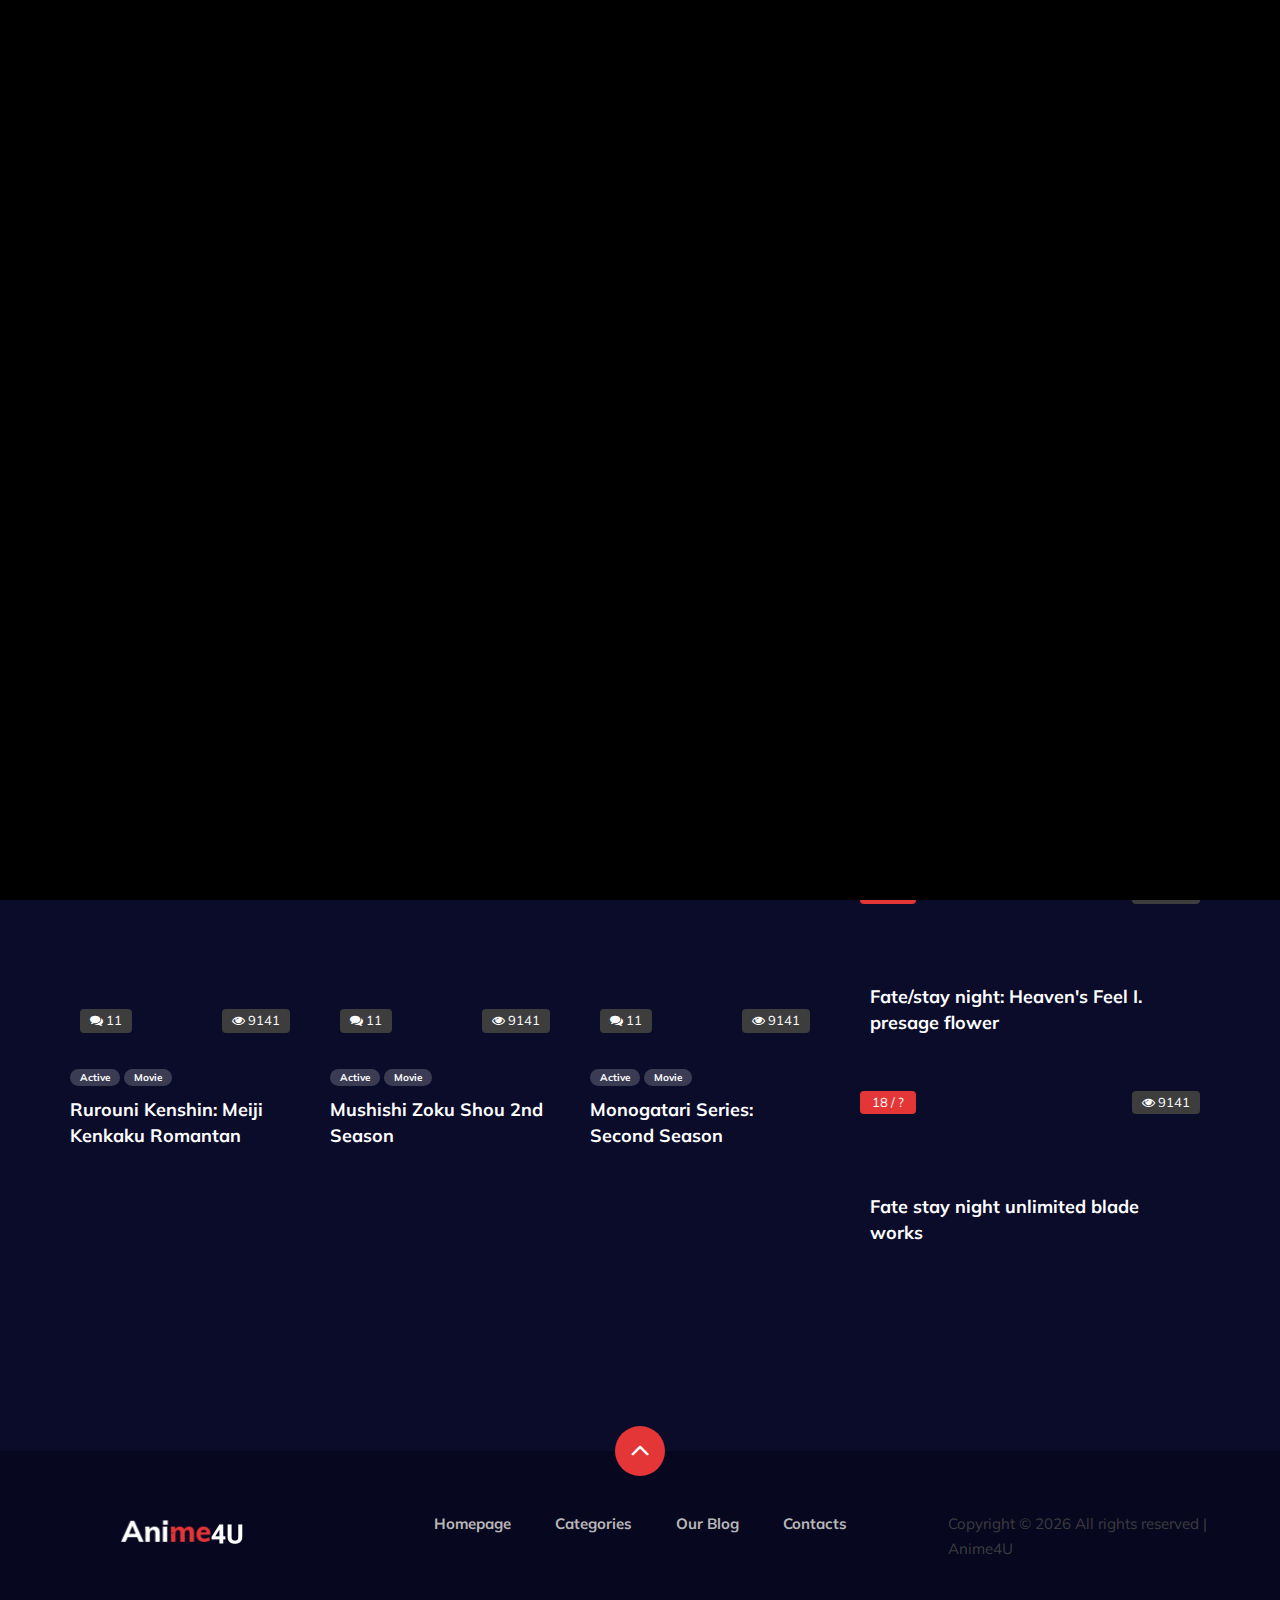
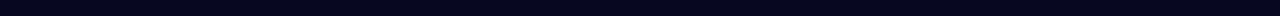
==== commit 60f178c4: "add footer+edite header in categories" ====
--- a/categories.html
+++ b/categories.html
@@ -257,7 +257,37 @@
 </div>
 </section>
 
-
+<footer class="footer">
+    <div class="page-up">
+        <a href="#" id="scrollToTopButton"><span class="arrow_carrot-up"></span></a>
+    </div>
+    <div class="container">
+        <div class="row">
+            <div class="col-lg-3">
+                <div class="footer__logo">
+                    <a href="./index.html"><img src="img/4U (1).png" alt=""></a>
+                </div>
+            </div>
+            <div class="col-lg-6">
+                <div class="footer__nav">
+                    <ul>
+                        <li class="active"><a href="./index.html">Homepage</a></li>
+                        <li><a href="./categories.html">Categories</a></li>
+                        <li><a href="./blog-details.html">Our Blog</a></li>
+                        <li><a href="#">Contacts</a></li>
+                    </ul>
+                </div>
+            </div>
+            <div class="col-lg-3">
+                <p>
+                    Copyright &copy;
+                    <script>document.write(new Date().getFullYear());</script> All rights reserved | Anime4U
+
+
+            </div>
+        </div>
+    </div>
+</footer>
 
   <div class="search-model">
     <div class="h-100 d-flex align-items-center justify-content-center">
